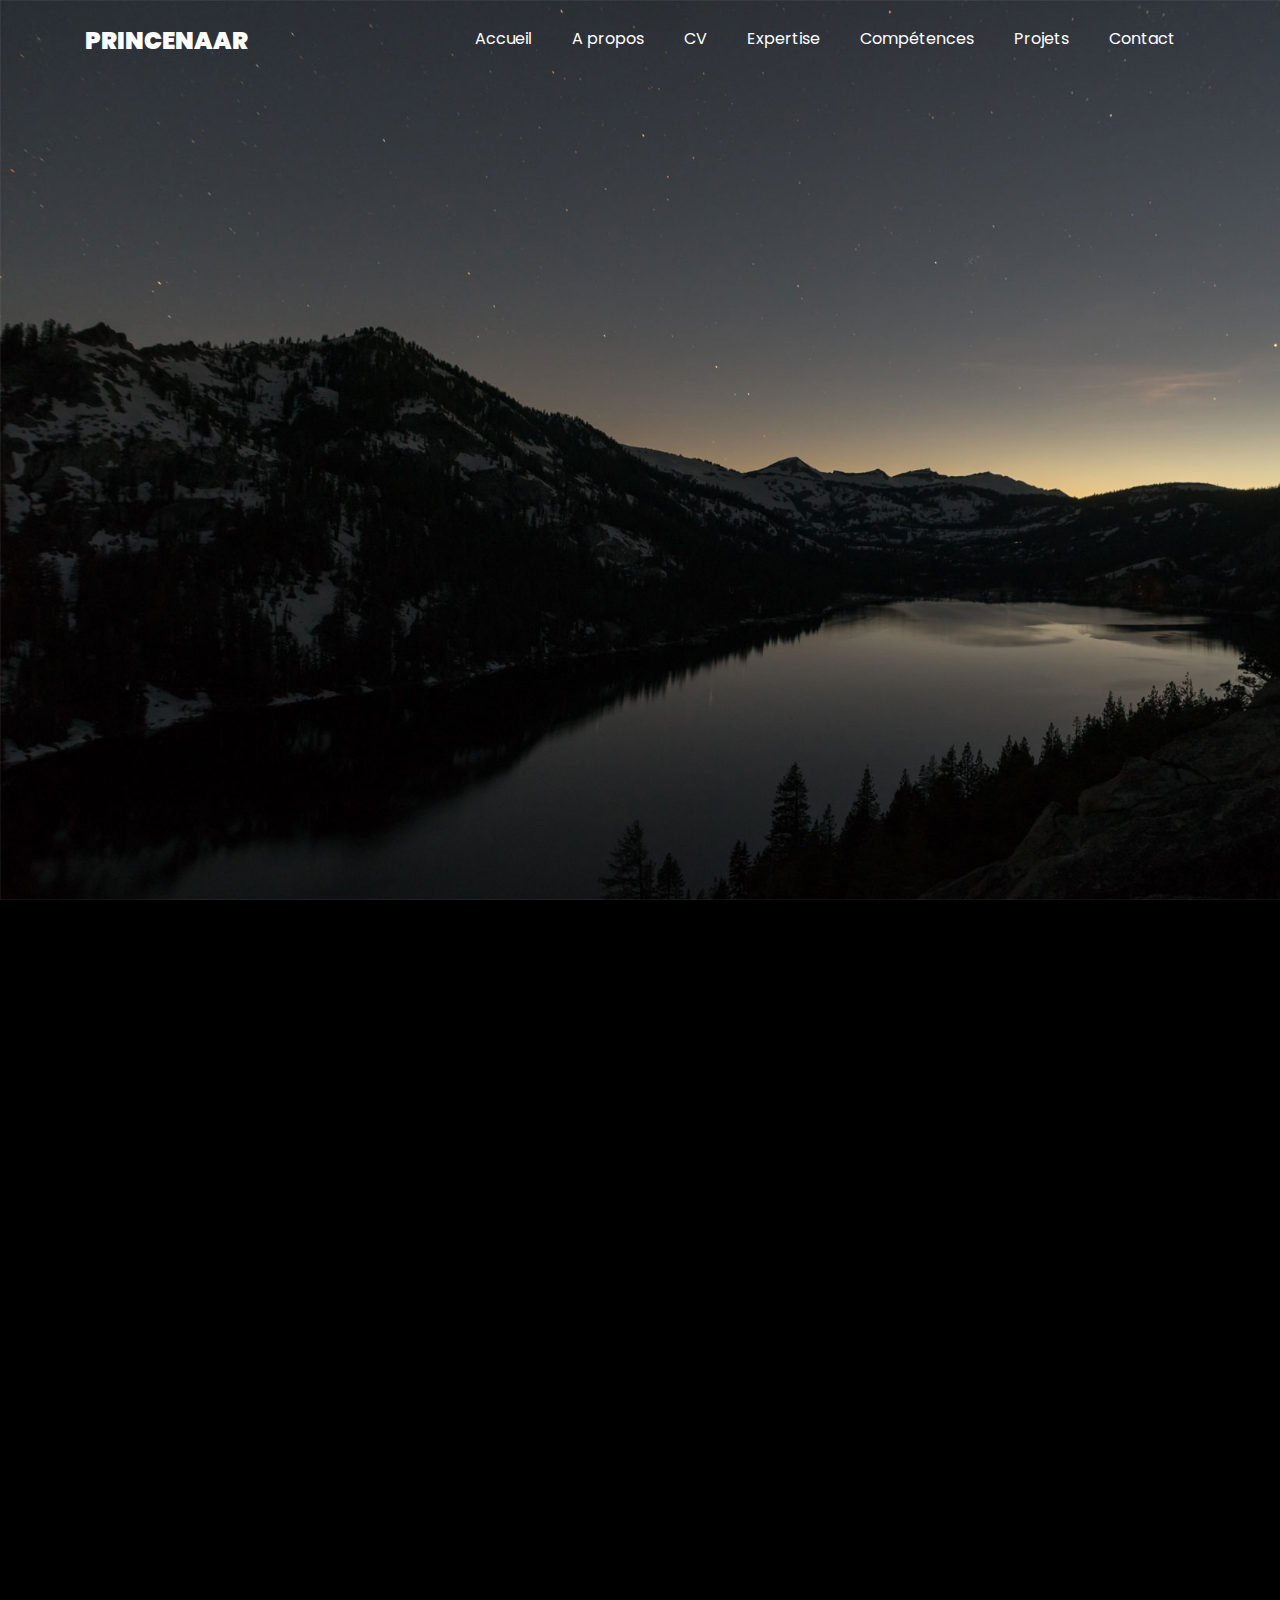
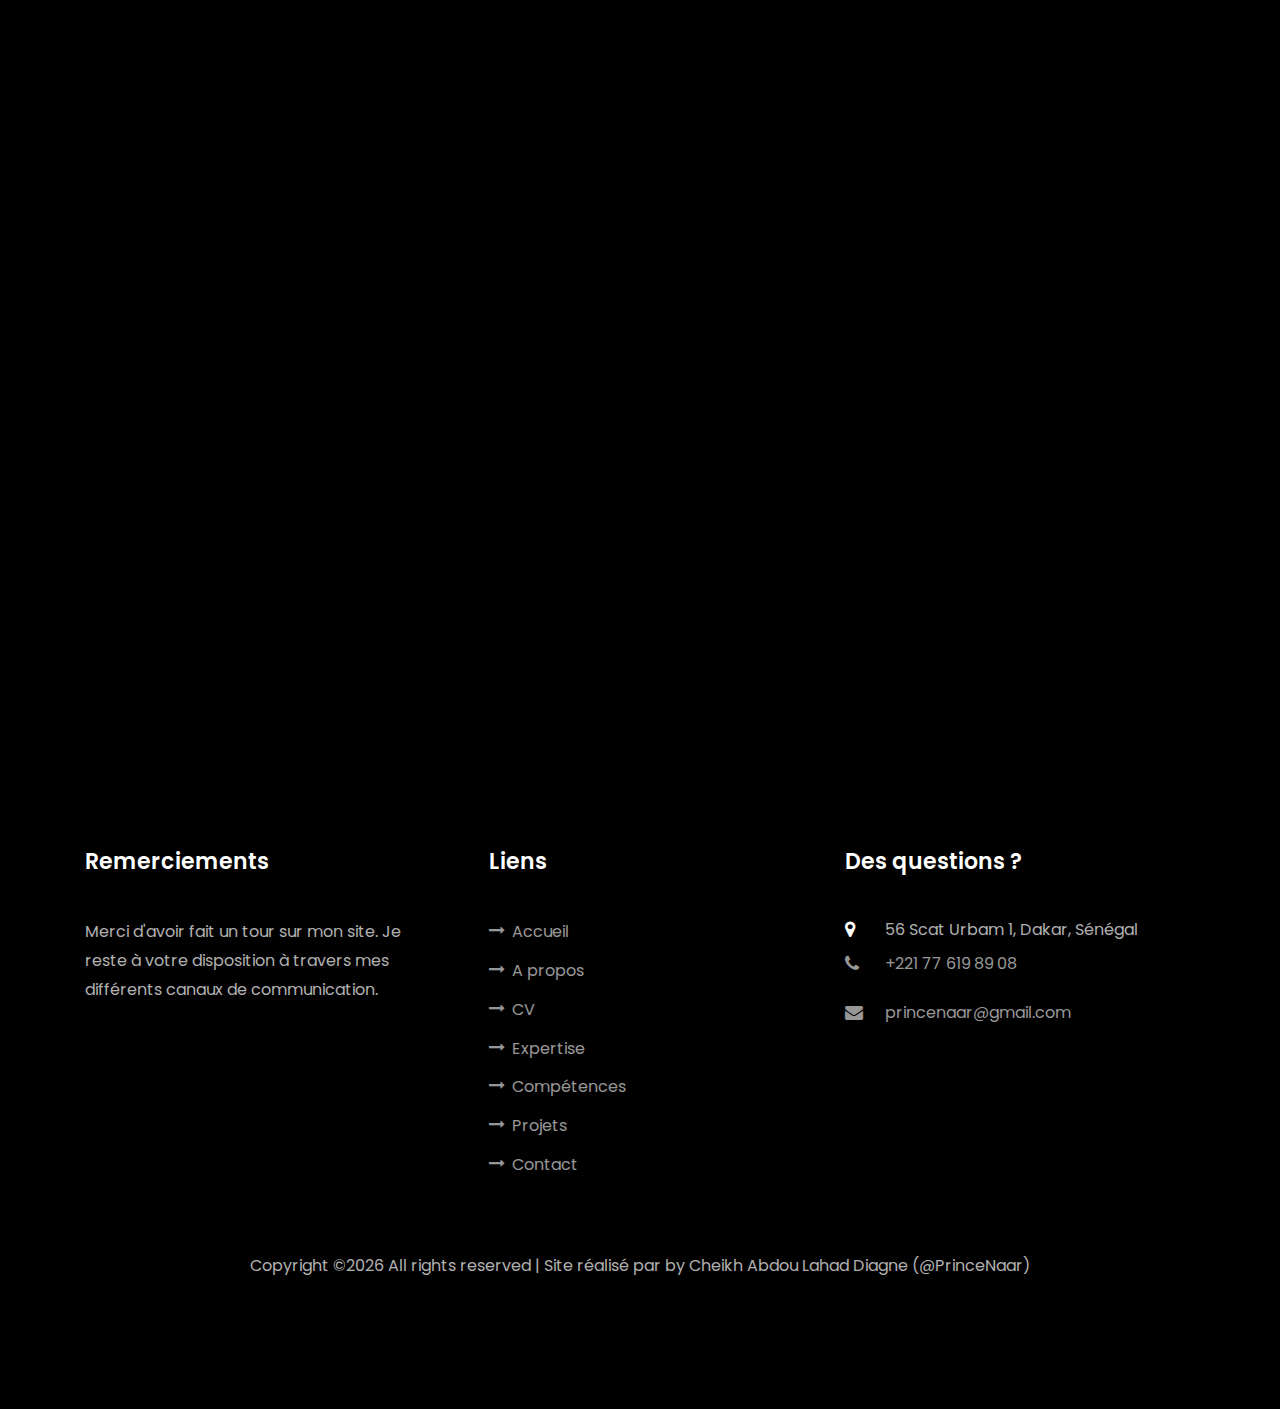
==== cour_dappel.html @ 5a4dadef "Commit #2" ====
<!DOCTYPE html>
<html lang="en">
  <head>
    <title>Cheikh Abdou Lahad Diagne</title>
    <meta charset="utf-8">
    <meta name="viewport" content="width=device-width, initial-scale=1, shrink-to-fit=no">

    <link href="https://fonts.googleapis.com/css?family=Poppins:100,200,300,400,500,600,700,800,900" rel="stylesheet">

    <link rel="stylesheet" href="css/open-iconic-bootstrap.min.css">
    <link rel="stylesheet" href="css/animate.css">

    <link rel="stylesheet" href="css/owl.carousel.min.css">
    <link rel="stylesheet" href="css/owl.theme.default.min.css">
    <link rel="stylesheet" href="css/magnific-popup.css">

    <link rel="stylesheet" href="css/aos.css">

    <link rel="stylesheet" href="css/ionicons.min.css">

    <link rel="stylesheet" href="css/flaticon.css">
    <link rel="stylesheet" href="css/icomoon.css">
    <link rel="stylesheet" href="css/style.css">
  </head>
  <body data-spy="scroll" data-target=".site-navbar-target" data-offset="300">


    <nav class="navbar navbar-expand-lg navbar-dark ftco_navbar ftco-navbar-light site-navbar-target" id="ftco-navbar">
	    <div class="container">
	      <a class="navbar-brand" href="index.html">PrinceNaar</a>
	      <button class="navbar-toggler js-fh5co-nav-toggle fh5co-nav-toggle" type="button" data-toggle="collapse" data-target="#ftco-nav" aria-controls="ftco-nav" aria-expanded="false" aria-label="Toggle navigation">
	        <span class="oi oi-menu"></span> Menu
	      </button>

        <div class="collapse navbar-collapse" id="ftco-nav">
	        <ul class="navbar-nav nav ml-auto">
	          <li class="nav-item"><a href="#home-section" class="nav-link"><span>Accueil</span></a></li>
	          <li class="nav-item"><a href="#about-section" class="nav-link"><span>A propos</span></a></li>
	          <li class="nav-item"><a href="#resume-section" class="nav-link"><span>CV</span></a></li>
	          <li class="nav-item"><a href="#services-section" class="nav-link"><span>Expertise</span></a></li>
	          <li class="nav-item"><a href="#skills-section" class="nav-link"><span>Compétences</span></a></li>
	          <li class="nav-item"><a href="#projects-section" class="nav-link"><span>Projets</span></a></li>
	          <li class="nav-item"><a href="#contact-section" class="nav-link"><span>Contact</span></a></li>
	        </ul>
	      </div>
	    </div>
	  </nav>
	  <section class="hero-wrap js-fullheight" style="background-image: url('images/bg_1.jpg');" data-stellar-background-ratio="0.5">
      <div class="overlay"></div>
      <div class="container">
        <div class="row no-gutters slider-text js-fullheight align-items-end justify-content-center">
          <div class="col-md-12 ftco-animate pb-5 mb-3 text-center">
            <h1 class="mb-3 bread">Gestion des résultats provisoires des élections législatives</h1>
          </div>
        </div>
      </div>
    </section>

    <section class="ftco-section">
      <div class="container">
        <div class="row">
          <div class="col-md-8 offset-md-2 ftco-animate">
            <p>Lors des élections législatives de 2017, la cour d'appel de Dakar souhaite un logiciel capable de produire les résultats provisoires des élections en 24h. Mon entreprise à l'époque, Idyal SA, gagne le marché.</p>
            <p>
              Le logiciel devait enregistrer l'ensemble des listes de chaque département et générer une maquette Excel qui sera envoyé aux CEDA (Commission Electorale Départementale Autonome).
              Ces dernières vont recevoir les procés verbaux des centres de vote et les charger dans l'application. L'application se charge du reste en désignant les députés aux scrutins majoritaire et proportionnel de manière entièrement automatisée.
            </p>
            <p>
              <img src="images/Cour-d-appel-Accueil.png" alt="page d'accueil de l'application" class="img-fluid">
            </p>
            <p>C'est la plus grosse application sur laquelle j'ai eu à travaillé en terme de fonctionnalités. Elle a été réalisé en J2EE avec le framework Spring. Bootstrap est utilisé pour le design.</p>
            <p>
            <img src="images/project-1.jpg" alt="" class="img-fluid">
            </p>
          </div> <!-- .col-md-8 -->

        </div>
      </div>
    </section> <!-- .section -->


    <footer class="ftco-footer ftco-section">
      <div class="container">
        <div class="row mb-5">
          <div class="col-md">
            <div class="ftco-footer-widget mb-4">
              <h2 class="ftco-heading-2">Remerciements</h2>
              <p>Merci d'avoir fait un tour sur mon site. Je reste à votre disposition à travers mes différents canaux de communication.</p>
              <ul class="ftco-footer-social list-unstyled float-md-left float-lft mt-5">
                <li class="ftco-animate"><a href="https://twitter.com/PrinceNaar"><span class="icon-twitter"></span></a></li>
                <li class="ftco-animate"><a href="https://www.facebook.com/princenaar.diagne"><span class="icon-facebook"></span></a></li>
                <li class="ftco-animate"><a href="https://www.instagram.com/princenaar/"><span class="icon-instagram"></span></a></li>
              </ul>
            </div>
          </div>
          <div class="col-md">
            <div class="ftco-footer-widget mb-4 ml-md-4">
              <h2 class="ftco-heading-2">Liens</h2>
              <ul class="list-unstyled">
                <li><a href="#home-section"><span class="icon-long-arrow-right mr-2"></span>Accueil</a></li>
                <li><a href="#about-section"><span class="icon-long-arrow-right mr-2"></span>A propos</a></li>
                <li><a href="#resume-section"><span class="icon-long-arrow-right mr-2"></span>CV</a></li>
                <li><a href="#services-section"><span class="icon-long-arrow-right mr-2"></span>Expertise</a></li>
                <li><a href="#skills-section"><span class="icon-long-arrow-right mr-2"></span>Compétences</a></li>
                <li><a href="#projects-section"><span class="icon-long-arrow-right mr-2"></span>Projets</a></li>
                <li><a href="#contact-section"><span class="icon-long-arrow-right mr-2"></span>Contact</a></li>
              </ul>
            </div>
          </div>

          <div class="col-md">
            <div class="ftco-footer-widget mb-4">
            	<h2 class="ftco-heading-2">Des questions ?</h2>
            	<div class="block-23 mb-3">
	              <ul>
	                <li><span class="icon icon-map-marker"></span><span class="text">56 Scat Urbam 1, Dakar, Sénégal</span></li>
	                <li><a href="#"><span class="icon icon-phone"></span><span class="text">+221 77 619 89 08</span></a></li>
	                <li><a href="#"><span class="icon icon-envelope"></span><span class="text">princenaar@gmail.com</span></a></li>
	              </ul>
	            </div>
            </div>
          </div>
        </div>
        <div class="row">
          <div class="col-md-12 text-center">

            <p><!-- Link back to Colorlib can't be removed. Template is licensed under CC BY 3.0. -->
  Copyright &copy;<script>document.write(new Date().getFullYear());</script> All rights reserved | Site réalisé par by <a href="https://princenaar.github.io" target="_blank">Cheikh Abdou Lahad Diagne (@PrinceNaar)</a>
  <!-- Link back to Colorlib can't be removed. Template is licensed under CC BY 3.0. --></p>
          </div>
        </div>
      </div>
    </footer>



  <!-- loader -->
  <div id="ftco-loader" class="show fullscreen"><svg class="circular" width="48px" height="48px"><circle class="path-bg" cx="24" cy="24" r="22" fill="none" stroke-width="4" stroke="#eeeeee"/><circle class="path" cx="24" cy="24" r="22" fill="none" stroke-width="4" stroke-miterlimit="10" stroke="#F96D00"/></svg></div>


  <script src="js/jquery.min.js"></script>
  <script src="js/jquery-migrate-3.0.1.min.js"></script>
  <script src="js/popper.min.js"></script>
  <script src="js/bootstrap.min.js"></script>
  <script src="js/jquery.easing.1.3.js"></script>
  <script src="js/jquery.waypoints.min.js"></script>
  <script src="js/jquery.stellar.min.js"></script>
  <script src="js/owl.carousel.min.js"></script>
  <script src="js/jquery.magnific-popup.min.js"></script>
  <script src="js/aos.js"></script>
  <script src="js/jquery.animateNumber.min.js"></script>
  <script src="js/scrollax.min.js"></script>

  <script src="js/main.js"></script>

  </body>
</html>
---- css/flaticon.css ----
/*
  	Flaticon icon font: Flaticon
  	Creation date: 04/01/2019 13:45
  	*/


@font-face {
  font-family: "Flaticon";
  src: url("../fonts/flaticon/font/Flaticon.eot");
  src: url("../fonts/flaticon/font/Flaticon.eot?#iefix") format("embedded-opentype"),
       url("../fonts/flaticon/font/Flaticon.woff") format("woff"),
       url("../fonts/flaticon/font/Flaticon.ttf") format("truetype"),
       url("../fonts/flaticon/font/Flaticon.svg#Flaticon") format("svg");
  font-weight: normal;
  font-style: normal;
}

@media screen and (-webkit-min-device-pixel-ratio:0) {
  @font-face {
    font-family: "Flaticon";
    src: url("../fonts/flaticon/font/Flaticon.svg#Flaticon") format("svg");
  }
}

[class^="flaticon-"]:before, [class*=" flaticon-"]:before,
[class^="flaticon-"]:after, [class*=" flaticon-"]:after {   
  font-family: Flaticon;
  font-style: normal;
  font-weight: normal;
  font-variant: normal;
  text-transform: none;
  line-height: 1;

  /* Better Font Rendering =========== */
  -webkit-font-smoothing: antialiased;
  -moz-osx-font-smoothing: grayscale;
}

.flaticon-ideas:before { content: "\f100"; }
.flaticon-flasks:before { content: "\f101"; }
.flaticon-analysis:before { content: "\f102"; }
.flaticon-ux-design:before { content: "\f103"; }
.flaticon-web-design:before { content: "\f104"; }
.flaticon-idea:before { content: "\f105"; }
.flaticon-innovation:before { content: "\f106"; }
---- css/icomoon.css ----
@font-face {
  font-family: 'icomoon';
  src:  url('../fonts/icomoon/icomoon.eot?6tt51o');
  src:  url('../fonts/icomoon/icomoon.eot?6tt51o#iefix') format('embedded-opentype'),
    url('../fonts/icomoon/icomoon.ttf?6tt51o') format('truetype'),
    url('../fonts/icomoon/icomoon.woff?6tt51o') format('woff'),
    url('../fonts/icomoon/icomoon.svg?6tt51o#icomoon') format('svg');
  font-weight: normal;
  font-style: normal;
}

[class^="icon-"], [class*=" icon-"] {
  /* use !important to prevent issues with browser extensions that change fonts */
  font-family: 'icomoon' !important;
  speak: none;
  font-style: normal;
  font-weight: normal;
  font-variant: normal;
  text-transform: none;
  line-height: 1;

  /* Better Font Rendering =========== */
  -webkit-font-smoothing: antialiased;
  -moz-osx-font-smoothing: grayscale;
}

.icon-asterisk:before {
  content: "\f069";
}
.icon-plus:before {
  content: "\f067";
}
.icon-question:before {
  content: "\f128";
}
.icon-minus:before {
  content: "\f068";
}
.icon-glass:before {
  content: "\f000";
}
.icon-music:before {
  content: "\f001";
}
.icon-search:before {
  content: "\f002";
}
.icon-envelope-o:before {
  content: "\f003";
}
.icon-heart:before {
  content: "\f004";
}
.icon-star:before {
  content: "\f005";
}
.icon-star-o:before {
  content: "\f006";
}
.icon-user:before {
  content: "\f007";
}
.icon-film:before {
  content: "\f008";
}
.icon-th-large:before {
  content: "\f009";
}
.icon-th:before {
  content: "\f00a";
}
.icon-th-list:before {
  content: "\f00b";
}
.icon-check:before {
  content: "\f00c";
}
.icon-close:before {
  content: "\f00d";
}
.icon-remove:before {
  content: "\f00d";
}
.icon-times:before {
  content: "\f00d";
}
.icon-search-plus:before {
  content: "\f00e";
}
.icon-search-minus:before {
  content: "\f010";
}
.icon-power-off:before {
  content: "\f011";
}
.icon-signal:before {
  content: "\f012";
}
.icon-cog:before {
  content: "\f013";
}
.icon-gear:before {
  content: "\f013";
}
.icon-trash-o:before {
  content: "\f014";
}
.icon-home:before {
  content: "\f015";
}
.icon-file-o:before {
  content: "\f016";
}
.icon-clock-o:before {
  content: "\f017";
}
.icon-road:before {
  content: "\f018";
}
.icon-download:before {
  content: "\f019";
}
.icon-arrow-circle-o-down:before {
  content: "\f01a";
}
.icon-arrow-circle-o-up:before {
  content: "\f01b";
}
.icon-inbox:before {
  content: "\f01c";
}
.icon-play-circle-o:before {
  content: "\f01d";
}
.icon-repeat:before {
  content: "\f01e";
}
.icon-rotate-right:before {
  content: "\f01e";
}
.icon-refresh:before {
  content: "\f021";
}
.icon-list-alt:before {
  content: "\f022";
}
.icon-lock:before {
  content: "\f023";
}
.icon-flag:before {
  content: "\f024";
}
.icon-headphones:before {
  content: "\f025";
}
.icon-volume-off:before {
  content: "\f026";
}
.icon-volume-down:before {
  content: "\f027";
}
.icon-volume-up:before {
  content: "\f028";
}
.icon-qrcode:before {
  content: "\f029";
}
.icon-barcode:before {
  content: "\f02a";
}
.icon-tag:before {
  content: "\f02b";
}
.icon-tags:before {
  content: "\f02c";
}
.icon-book:before {
  content: "\f02d";
}
.icon-bookmark:before {
  content: "\f02e";
}
.icon-print:before {
  content: "\f02f";
}
.icon-camera:before {
  content: "\f030";
}
.icon-font:before {
  content: "\f031";
}
.icon-bold:before {
  content: "\f032";
}
.icon-italic:before {
  content: "\f033";
}
.icon-text-height:before {
  content: "\f034";
}
.icon-text-width:before {
  content: "\f035";
}
.icon-align-left:before {
  content: "\f036";
}
.icon-align-center:before {
  content: "\f037";
}
.icon-align-right:before {
  content: "\f038";
}
.icon-align-justify:before {
  content: "\f039";
}
.icon-list:before {
  content: "\f03a";
}
.icon-dedent:before {
  content: "\f03b";
}
.icon-outdent:before {
  content: "\f03b";
}
.icon-indent:before {
  content: "\f03c";
}
.icon-video-camera:before {
  content: "\f03d";
}
.icon-image:before {
  content: "\f03e";
}
.icon-photo:before {
  content: "\f03e";
}
.icon-picture-o:before {
  content: "\f03e";
}
.icon-pencil:before {
  content: "\f040";
}
.icon-map-marker:before {
  content: "\f041";
}
.icon-adjust:before {
  content: "\f042";
}
.icon-tint:before {
  content: "\f043";
}
.icon-edit:before {
  content: "\f044";
}
.icon-pencil-square-o:before {
  content: "\f044";
}
.icon-share-square-o:before {
  content: "\f045";
}
.icon-check-square-o:before {
  content: "\f046";
}
.icon-arrows:before {
  content: "\f047";
}
.icon-step-backward:before {
  content: "\f048";
}
.icon-fast-backward:before {
  content: "\f049";
}
.icon-backward:before {
  content: "\f04a";
}
.icon-play:before {
  content: "\f04b";
}
.icon-pause:before {
  content: "\f04c";
}
.icon-stop:before {
  content: "\f04d";
}
.icon-forward:before {
  content: "\f04e";
}
.icon-fast-forward:before {
  content: "\f050";
}
.icon-step-forward:before {
  content: "\f051";
}
.icon-eject:before {
  content: "\f052";
}
.icon-chevron-left:before {
  content: "\f053";
}
.icon-chevron-right:before {
  content: "\f054";
}
.icon-plus-circle:before {
  content: "\f055";
}
.icon-minus-circle:before {
  content: "\f056";
}
.icon-times-circle:before {
  content: "\f057";
}
.icon-check-circle:before {
  content: "\f058";
}
.icon-question-circle:before {
  content: "\f059";
}
.icon-info-circle:before {
  content: "\f05a";
}
.icon-crosshairs:before {
  content: "\f05b";
}
.icon-times-circle-o:before {
  content: "\f05c";
}
.icon-check-circle-o:before {
  content: "\f05d";
}
.icon-ban:before {
  content: "\f05e";
}
.icon-arrow-left:before {
  content: "\f060";
}
.icon-arrow-right:before {
  content: "\f061";
}
.icon-arrow-up:before {
  content: "\f062";
}
.icon-arrow-down:before {
  content: "\f063";
}
.icon-mail-forward:before {
  content: "\f064";
}
.icon-share:before {
  content: "\f064";
}
.icon-expand:before {
  content: "\f065";
}
.icon-compress:before {
  content: "\f066";
}
.icon-exclamation-circle:before {
  content: "\f06a";
}
.icon-gift:before {
  content: "\f06b";
}
.icon-leaf:before {
  content: "\f06c";
}
.icon-fire:before {
  content: "\f06d";
}
.icon-eye:before {
  content: "\f06e";
}
.icon-eye-slash:before {
  content: "\f070";
}
.icon-exclamation-triangle:before {
  content: "\f071";
}
.icon-warning:before {
  content: "\f071";
}
.icon-plane:before {
  content: "\f072";
}
.icon-calendar:before {
  content: "\f073";
}
.icon-random:before {
  content: "\f074";
}
.icon-comment:before {
  content: "\f075";
}
.icon-magnet:before {
  content: "\f076";
}
.icon-chevron-up:before {
  content: "\f077";
}
.icon-chevron-down:before {
  content: "\f078";
}
.icon-retweet:before {
  content: "\f079";
}
.icon-shopping-cart:before {
  content: "\f07a";
}
.icon-folder:before {
  content: "\f07b";
}
.icon-folder-open:before {
  content: "\f07c";
}
.icon-arrows-v:before {
  content: "\f07d";
}
.icon-arrows-h:before {
  content: "\f07e";
}
.icon-bar-chart:before {
  content: "\f080";
}
.icon-bar-chart-o:before {
  content: "\f080";
}
.icon-twitter-square:before {
  content: "\f081";
}
.icon-facebook-square:before {
  content: "\f082";
}
.icon-camera-retro:before {
  content: "\f083";
}
.icon-key:before {
  content: "\f084";
}
.icon-cogs:before {
  content: "\f085";
}
.icon-gears:before {
  content: "\f085";
}
.icon-comments:before {
  content: "\f086";
}
.icon-thumbs-o-up:before {
  content: "\f087";
}
.icon-thumbs-o-down:before {
  content: "\f088";
}
.icon-star-half:before {
  content: "\f089";
}
.icon-heart-o:before {
  content: "\f08a";
}
.icon-sign-out:before {
  content: "\f08b";
}
.icon-linkedin-square:before {
  content: "\f08c";
}
.icon-thumb-tack:before {
  content: "\f08d";
}
.icon-external-link:before {
  content: "\f08e";
}
.icon-sign-in:before {
  content: "\f090";
}
.icon-trophy:before {
  content: "\f091";
}
.icon-github-square:before {
  content: "\f092";
}
.icon-upload:before {
  content: "\f093";
}
.icon-lemon-o:before {
  content: "\f094";
}
.icon-phone:before {
  content: "\f095";
}
.icon-square-o:before {
  content: "\f096";
}
.icon-bookmark-o:before {
  content: "\f097";
}
.icon-phone-square:before {
  content: "\f098";
}
.icon-twitter:before {
  content: "\f099";
}
.icon-facebook:before {
  content: "\f09a";
}
.icon-facebook-f:before {
  content: "\f09a";
}
.icon-github:before {
  content: "\f09b";
}
.icon-unlock:before {
  content: "\f09c";
}
.icon-credit-card:before {
  content: "\f09d";
}
.icon-feed:before {
  content: "\f09e";
}
.icon-rss:before {
  content: "\f09e";
}
.icon-hdd-o:before {
  content: "\f0a0";
}
.icon-bullhorn:before {
  content: "\f0a1";
}
.icon-bell-o:before {
  content: "\f0a2";
}
.icon-certificate:before {
  content: "\f0a3";
}
.icon-hand-o-right:before {
  content: "\f0a4";
}
.icon-hand-o-left:before {
  content: "\f0a5";
}
.icon-hand-o-up:before {
  content: "\f0a6";
}
.icon-hand-o-down:before {
  content: "\f0a7";
}
.icon-arrow-circle-left:before {
  content: "\f0a8";
}
.icon-arrow-circle-right:before {
  content: "\f0a9";
}
.icon-arrow-circle-up:before {
  content: "\f0aa";
}
.icon-arrow-circle-down:before {
  content: "\f0ab";
}
.icon-globe:before {
  content: "\f0ac";
}
.icon-wrench:before {
  content: "\f0ad";
}
.icon-tasks:before {
  content: "\f0ae";
}
.icon-filter:before {
  content: "\f0b0";
}
.icon-briefcase:before {
  content: "\f0b1";
}
.icon-arrows-alt:before {
  content: "\f0b2";
}
.icon-group:before {
  content: "\f0c0";
}
.icon-users:before {
  content: "\f0c0";
}
.icon-chain:before {
  content: "\f0c1";
}
.icon-link:before {
  content: "\f0c1";
}
.icon-cloud:before {
  content: "\f0c2";
}
.icon-flask:before {
  content: "\f0c3";
}
.icon-cut:before {
  content: "\f0c4";
}
.icon-scissors:before {
  content: "\f0c4";
}
.icon-copy:before {
  content: "\f0c5";
}
.icon-files-o:before {
  content: "\f0c5";
}
.icon-paperclip:before {
  content: "\f0c6";
}
.icon-floppy-o:before {
  content: "\f0c7";
}
.icon-save:before {
  content: "\f0c7";
}
.icon-square:before {
  content: "\f0c8";
}
.icon-bars:before {
  content: "\f0c9";
}
.icon-navicon:before {
  content: "\f0c9";
}
.icon-reorder:before {
  content: "\f0c9";
}
.icon-list-ul:before {
  content: "\f0ca";
}
.icon-list-ol:before {
  content: "\f0cb";
}
.icon-strikethrough:before {
  content: "\f0cc";
}
.icon-underline:before {
  content: "\f0cd";
}
.icon-table:before {
  content: "\f0ce";
}
.icon-magic:before {
  content: "\f0d0";
}
.icon-truck:before {
  content: "\f0d1";
}
.icon-pinterest:before {
  content: "\f0d2";
}
.icon-pinterest-square:before {
  content: "\f0d3";
}
.icon-google-plus-square:before {
  content: "\f0d4";
}
.icon-google-plus:before {
  content: "\f0d5";
}
.icon-money:before {
  content: "\f0d6";
}
.icon-caret-down:before {
  content: "\f0d7";
}
.icon-caret-up:before {
  content: "\f0d8";
}
.icon-caret-left:before {
  content: "\f0d9";
}
.icon-caret-right:before {
  content: "\f0da";
}
.icon-columns:before {
  content: "\f0db";
}
.icon-sort:before {
  content: "\f0dc";
}
.icon-unsorted:before {
  content: "\f0dc";
}
.icon-sort-desc:before {
  content: "\f0dd";
}
.icon-sort-down:before {
  content: "\f0dd";
}
.icon-sort-asc:before {
  content: "\f0de";
}
.icon-sort-up:before {
  content: "\f0de";
}
.icon-envelope:before {
  content: "\f0e0";
}
.icon-linkedin:before {
  content: "\f0e1";
}
.icon-rotate-left:before {
  content: "\f0e2";
}
.icon-undo:before {
  content: "\f0e2";
}
.icon-gavel:before {
  content: "\f0e3";
}
.icon-legal:before {
  content: "\f0e3";
}
.icon-dashboard:before {
  content: "\f0e4";
}
.icon-tachometer:before {
  content: "\f0e4";
}
.icon-comment-o:before {
  content: "\f0e5";
}
.icon-comments-o:before {
  content: "\f0e6";
}
.icon-bolt:before {
  content: "\f0e7";
}
.icon-flash:before {
  content: "\f0e7";
}
.icon-sitemap:before {
  content: "\f0e8";
}
.icon-umbrella:before {
  content: "\f0e9";
}
.icon-clipboard:before {
  content: "\f0ea";
}
.icon-paste:before {
  content: "\f0ea";
}
.icon-lightbulb-o:before {
  content: "\f0eb";
}
.icon-exchange:before {
  content: "\f0ec";
}
.icon-cloud-download:before {
  content: "\f0ed";
}
.icon-cloud-upload:before {
  content: "\f0ee";
}
.icon-user-md:before {
  content: "\f0f0";
}
.icon-stethoscope:before {
  content: "\f0f1";
}
.icon-suitcase:before {
  content: "\f0f2";
}
.icon-bell:before {
  content: "\f0f3";
}
.icon-coffee:before {
  content: "\f0f4";
}
.icon-cutlery:before {
  content: "\f0f5";
}
.icon-file-text-o:before {
  content: "\f0f6";
}
.icon-building-o:before {
  content: "\f0f7";
}
.icon-hospital-o:before {
  content: "\f0f8";
}
.icon-ambulance:before {
  content: "\f0f9";
}
.icon-medkit:before {
  content: "\f0fa";
}
.icon-fighter-jet:before {
  content: "\f0fb";
}
.icon-beer:before {
  content: "\f0fc";
}
.icon-h-square:before {
  content: "\f0fd";
}
.icon-plus-square:before {
  content: "\f0fe";
}
.icon-angle-double-left:before {
  content: "\f100";
}
.icon-angle-double-right:before {
  content: "\f101";
}
.icon-angle-double-up:before {
  content: "\f102";
}
.icon-angle-double-down:before {
  content: "\f103";
}
.icon-angle-left:before {
  content: "\f104";
}
.icon-angle-right:before {
  content: "\f105";
}
.icon-angle-up:before {
  content: "\f106";
}
.icon-angle-down:before {
  content: "\f107";
}
.icon-desktop:before {
  content: "\f108";
}
.icon-laptop:before {
  content: "\f109";
}
.icon-tablet:before {
  content: "\f10a";
}
.icon-mobile:before {
  content: "\f10b";
}
.icon-mobile-phone:before {
  content: "\f10b";
}
.icon-circle-o:before {
  content: "\f10c";
}
.icon-quote-left:before {
  content: "\f10d";
}
.icon-quote-right:before {
  content: "\f10e";
}
.icon-spinner:before {
  content: "\f110";
}
.icon-circle:before {
  content: "\f111";
}
.icon-mail-reply:before {
  content: "\f112";
}
.icon-reply:before {
  content: "\f112";
}
.icon-github-alt:before {
  content: "\f113";
}
.icon-folder-o:before {
  content: "\f114";
}
.icon-folder-open-o:before {
  content: "\f115";
}
.icon-smile-o:before {
  content: "\f118";
}
.icon-frown-o:before {
  content: "\f119";
}
.icon-meh-o:before {
  content: "\f11a";
}
.icon-gamepad:before {
  content: "\f11b";
}
.icon-keyboard-o:before {
  content: "\f11c";
}
.icon-flag-o:before {
  content: "\f11d";
}
.icon-flag-checkered:before {
  content: "\f11e";
}
.icon-terminal:before {
  content: "\f120";
}
.icon-code:before {
  content: "\f121";
}
.icon-mail-reply-all:before {
  content: "\f122";
}
.icon-reply-all:before {
  content: "\f122";
}
.icon-star-half-empty:before {
  content: "\f123";
}
.icon-star-half-full:before {
  content: "\f123";
}
.icon-star-half-o:before {
  content: "\f123";
}
.icon-location-arrow:before {
  content: "\f124";
}
.icon-crop:before {
  content: "\f125";
}
.icon-code-fork:before {
  content: "\f126";
}
.icon-chain-broken:before {
  content: "\f127";
}
.icon-unlink:before {
  content: "\f127";
}
.icon-info:before {
  content: "\f129";
}
.icon-exclamation:before {
  content: "\f12a";
}
.icon-superscript:before {
  content: "\f12b";
}
.icon-subscript:before {
  content: "\f12c";
}
.icon-eraser:before {
  content: "\f12d";
}
.icon-puzzle-piece:before {
  content: "\f12e";
}
.icon-microphone:before {
  content: "\f130";
}
.icon-microphone-slash:before {
  content: "\f131";
}
.icon-shield:before {
  content: "\f132";
}
.icon-calendar-o:before {
  content: "\f133";
}
.icon-fire-extinguisher:before {
  content: "\f134";
}
.icon-rocket:before {
  content: "\f135";
}
.icon-maxcdn:before {
  content: "\f136";
}
.icon-chevron-circle-left:before {
  content: "\f137";
}
.icon-chevron-circle-right:before {
  content: "\f138";
}
.icon-chevron-circle-up:before {
  content: "\f139";
}
.icon-chevron-circle-down:before {
  content: "\f13a";
}
.icon-html5:before {
  content: "\f13b";
}
.icon-css3:before {
  content: "\f13c";
}
.icon-anchor:before {
  content: "\f13d";
}
.icon-unlock-alt:before {
  content: "\f13e";
}
.icon-bullseye:before {
  content: "\f140";
}
.icon-ellipsis-h:before {
  content: "\f141";
}
.icon-ellipsis-v:before {
  content: "\f142";
}
.icon-rss-square:before {
  content: "\f143";
}
.icon-play-circle:before {
  content: "\f144";
}
.icon-ticket:before {
  content: "\f145";
}
.icon-minus-square:before {
  content: "\f146";
}
.icon-minus-square-o:before {
  content: "\f147";
}
.icon-level-up:before {
  content: "\f148";
}
.icon-level-down:before {
  content: "\f149";
}
.icon-check-square:before {
  content: "\f14a";
}
.icon-pencil-square:before {
  content: "\f14b";
}
.icon-external-link-square:before {
  content: "\f14c";
}
.icon-share-square:before {
  content: "\f14d";
}
.icon-compass:before {
  content: "\f14e";
}
.icon-caret-square-o-down:before {
  content: "\f150";
}
.icon-toggle-down:before {
  content: "\f150";
}
.icon-caret-square-o-up:before {
  content: "\f151";
}
.icon-toggle-up:before {
  content: "\f151";
}
.icon-caret-square-o-right:before {
  content: "\f152";
}
.icon-toggle-right:before {
  content: "\f152";
}
.icon-eur:before {
  content: "\f153";
}
.icon-euro:before {
  content: "\f153";
}
.icon-gbp:before {
  content: "\f154";
}
.icon-dollar:before {
  content: "\f155";
}
.icon-usd:before {
  content: "\f155";
}
.icon-inr:before {
  content: "\f156";
}
.icon-rupee:before {
  content: "\f156";
}
.icon-cny:before {
  content: "\f157";
}
.icon-jpy:before {
  content: "\f157";
}
.icon-rmb:before {
  content: "\f157";
}
.icon-yen:before {
  content: "\f157";
}
.icon-rouble:before {
  content: "\f158";
}
.icon-rub:before {
  content: "\f158";
}
.icon-ruble:before {
  content: "\f158";
}
.icon-krw:before {
  content: "\f159";
}
.icon-won:before {
  content: "\f159";
}
.icon-bitcoin:before {
  content: "\f15a";
}
.icon-btc:before {
  content: "\f15a";
}
.icon-file:before {
  content: "\f15b";
}
.icon-file-text:before {
  content: "\f15c";
}
.icon-sort-alpha-asc:before {
  content: "\f15d";
}
.icon-sort-alpha-desc:before {
  content: "\f15e";
}
.icon-sort-amount-asc:before {
  content: "\f160";
}
.icon-sort-amount-desc:before {
  content: "\f161";
}
.icon-sort-numeric-asc:before {
  content: "\f162";
}
.icon-sort-numeric-desc:before {
  content: "\f163";
}
.icon-thumbs-up:before {
  content: "\f164";
}
.icon-thumbs-down:before {
  content: "\f165";
}
.icon-youtube-square:before {
  content: "\f166";
}
.icon-youtube:before {
  content: "\f167";
}
.icon-xing:before {
  content: "\f168";
}
.icon-xing-square:before {
  content: "\f169";
}
.icon-youtube-play:before {
  content: "\f16a";
}
.icon-dropbox:before {
  content: "\f16b";
}
.icon-stack-overflow:before {
  content: "\f16c";
}
.icon-instagram:before {
  content: "\f16d";
}
.icon-flickr:before {
  content: "\f16e";
}
.icon-adn:before {
  content: "\f170";
}
.icon-bitbucket:before {
  content: "\f171";
}
.icon-bitbucket-square:before {
  content: "\f172";
}
.icon-tumblr:before {
  content: "\f173";
}
.icon-tumblr-square:before {
  content: "\f174";
}
.icon-long-arrow-down:before {
  content: "\f175";
}
.icon-long-arrow-up:before {
  content: "\f176";
}
.icon-long-arrow-left:before {
  content: "\f177";
}
.icon-long-arrow-right:before {
  content: "\f178";
}
.icon-apple:before {
  content: "\f179";
}
.icon-windows:before {
  content: "\f17a";
}
.icon-android:before {
  content: "\f17b";
}
.icon-linux:before {
  content: "\f17c";
}
.icon-dribbble:before {
  content: "\f17d";
}
.icon-skype:before {
  content: "\f17e";
}
.icon-foursquare:before {
  content: "\f180";
}
.icon-trello:before {
  content: "\f181";
}
.icon-female:before {
  content: "\f182";
}
.icon-male:before {
  content: "\f183";
}
.icon-gittip:before {
  content: "\f184";
}
.icon-gratipay:before {
  content: "\f184";
}
.icon-sun-o:before {
  content: "\f185";
}
.icon-moon-o:before {
  content: "\f186";
}
.icon-archive:before {
  content: "\f187";
}
.icon-bug:before {
  content: "\f188";
}
.icon-vk:before {
  content: "\f189";
}
.icon-weibo:before {
  content: "\f18a";
}
.icon-renren:before {
  content: "\f18b";
}
.icon-pagelines:before {
  content: "\f18c";
}
.icon-stack-exchange:before {
  content: "\f18d";
}
.icon-arrow-circle-o-right:before {
  content: "\f18e";
}
.icon-arrow-circle-o-left:before {
  content: "\f190";
}
.icon-caret-square-o-left:before {
  content: "\f191";
}
.icon-toggle-left:before {
  content: "\f191";
}
.icon-dot-circle-o:before {
  content: "\f192";
}
.icon-wheelchair:before {
  content: "\f193";
}
.icon-vimeo-square:before {
  content: "\f194";
}
.icon-try:before {
  content: "\f195";
}
.icon-turkish-lira:before {
  content: "\f195";
}
.icon-plus-square-o:before {
  content: "\f196";
}
.icon-space-shuttle:before {
  content: "\f197";
}
.icon-slack:before {
  content: "\f198";
}
.icon-envelope-square:before {
  content: "\f199";
}
.icon-wordpress:before {
  content: "\f19a";
}
.icon-openid:before {
  content: "\f19b";
}
.icon-bank:before {
  content: "\f19c";
}
.icon-institution:before {
  content: "\f19c";
}
.icon-university:before {
  content: "\f19c";
}
.icon-graduation-cap:before {
  content: "\f19d";
}
.icon-mortar-board:before {
  content: "\f19d";
}
.icon-yahoo:before {
  content: "\f19e";
}
.icon-google:before {
  content: "\f1a0";
}
.icon-reddit:before {
  content: "\f1a1";
}
.icon-reddit-square:before {
  content: "\f1a2";
}
.icon-stumbleupon-circle:before {
  content: "\f1a3";
}
.icon-stumbleupon:before {
  content: "\f1a4";
}
.icon-delicious:before {
  content: "\f1a5";
}
.icon-digg:before {
  content: "\f1a6";
}
.icon-pied-piper-pp:before {
  content: "\f1a7";
}
.icon-pied-piper-alt:before {
  content: "\f1a8";
}
.icon-drupal:before {
  content: "\f1a9";
}
.icon-joomla:before {
  content: "\f1aa";
}
.icon-language:before {
  content: "\f1ab";
}
.icon-fax:before {
  content: "\f1ac";
}
.icon-building:before {
  content: "\f1ad";
}
.icon-child:before {
  content: "\f1ae";
}
.icon-paw:before {
  content: "\f1b0";
}
.icon-spoon:before {
  content: "\f1b1";
}
.icon-cube:before {
  content: "\f1b2";
}
.icon-cubes:before {
  content: "\f1b3";
}
.icon-behance:before {
  content: "\f1b4";
}
.icon-behance-square:before {
  content: "\f1b5";
}
.icon-steam:before {
  content: "\f1b6";
}
.icon-steam-square:before {
  content: "\f1b7";
}
.icon-recycle:before {
  content: "\f1b8";
}
.icon-automobile:before {
  content: "\f1b9";
}
.icon-car:before {
  content: "\f1b9";
}
.icon-cab:before {
  content: "\f1ba";
}
.icon-taxi:before {
  content: "\f1ba";
}
.icon-tree:before {
  content: "\f1bb";
}
.icon-spotify:before {
  content: "\f1bc";
}
.icon-deviantart:before {
  content: "\f1bd";
}
.icon-soundcloud:before {
  content: "\f1be";
}
.icon-database:before {
  content: "\f1c0";
}
.icon-file-pdf-o:before {
  content: "\f1c1";
}
.icon-file-word-o:before {
  content: "\f1c2";
}
.icon-file-excel-o:before {
  content: "\f1c3";
}
.icon-file-powerpoint-o:before {
  content: "\f1c4";
}
.icon-file-image-o:before {
  content: "\f1c5";
}
.icon-file-photo-o:before {
  content: "\f1c5";
}
.icon-file-picture-o:before {
  content: "\f1c5";
}
.icon-file-archive-o:before {
  content: "\f1c6";
}
.icon-file-zip-o:before {
  content: "\f1c6";
}
.icon-file-audio-o:before {
  content: "\f1c7";
}
.icon-file-sound-o:before {
  content: "\f1c7";
}
.icon-file-movie-o:before {
  content: "\f1c8";
}
.icon-file-video-o:before {
  content: "\f1c8";
}
.icon-file-code-o:before {
  content: "\f1c9";
}
.icon-vine:before {
  content: "\f1ca";
}
.icon-codepen:before {
  content: "\f1cb";
}
.icon-jsfiddle:before {
  content: "\f1cc";
}
.icon-life-bouy:before {
  content: "\f1cd";
}
.icon-life-buoy:before {
  content: "\f1cd";
}
.icon-life-ring:before {
  content: "\f1cd";
}
.icon-life-saver:before {
  content: "\f1cd";
}
.icon-support:before {
  content: "\f1cd";
}
.icon-circle-o-notch:before {
  content: "\f1ce";
}
.icon-ra:before {
  content: "\f1d0";
}
.icon-rebel:before {
  content: "\f1d0";
}
.icon-resistance:before {
  content: "\f1d0";
}
.icon-empire:before {
  content: "\f1d1";
}
.icon-ge:before {
  content: "\f1d1";
}
.icon-git-square:before {
  content: "\f1d2";
}
.icon-git:before {
  content: "\f1d3";
}
.icon-hacker-news:before {
  content: "\f1d4";
}
.icon-y-combinator-square:before {
  content: "\f1d4";
}
.icon-yc-square:before {
  content: "\f1d4";
}
.icon-tencent-weibo:before {
  content: "\f1d5";
}
.icon-qq:before {
  content: "\f1d6";
}
.icon-wechat:before {
  content: "\f1d7";
}
.icon-weixin:before {
  content: "\f1d7";
}
.icon-paper-plane:before {
  content: "\f1d8";
}
.icon-send:before {
  content: "\f1d8";
}
.icon-paper-plane-o:before {
  content: "\f1d9";
}
.icon-send-o:before {
  content: "\f1d9";
}
.icon-history:before {
  content: "\f1da";
}
.icon-circle-thin:before {
  content: "\f1db";
}
.icon-header:before {
  content: "\f1dc";
}
.icon-paragraph:before {
  content: "\f1dd";
}
.icon-sliders:before {
  content: "\f1de";
}
.icon-share-alt:before {
  content: "\f1e0";
}
.icon-share-alt-square:before {
  content: "\f1e1";
}
.icon-bomb:before {
  content: "\f1e2";
}
.icon-futbol-o:before {
  content: "\f1e3";
}
.icon-soccer-ball-o:before {
  content: "\f1e3";
}
.icon-tty:before {
  content: "\f1e4";
}
.icon-binoculars:before {
  content: "\f1e5";
}
.icon-plug:before {
  content: "\f1e6";
}
.icon-slideshare:before {
  content: "\f1e7";
}
.icon-twitch:before {
  content: "\f1e8";
}
.icon-yelp:before {
  content: "\f1e9";
}
.icon-newspaper-o:before {
  content: "\f1ea";
}
.icon-wifi:before {
  content: "\f1eb";
}
.icon-calculator:before {
  content: "\f1ec";
}
.icon-paypal:before {
  content: "\f1ed";
}
.icon-google-wallet:before {
  content: "\f1ee";
}
.icon-cc-visa:before {
  content: "\f1f0";
}
.icon-cc-mastercard:before {
  content: "\f1f1";
}
.icon-cc-discover:before {
  content: "\f1f2";
}
.icon-cc-amex:before {
  content: "\f1f3";
}
.icon-cc-paypal:before {
  content: "\f1f4";
}
.icon-cc-stripe:before {
  content: "\f1f5";
}
.icon-bell-slash:before {
  content: "\f1f6";
}
.icon-bell-slash-o:before {
  content: "\f1f7";
}
.icon-trash:before {
  content: "\f1f8";
}
.icon-copyright:before {
  content: "\f1f9";
}
.icon-at:before {
  content: "\f1fa";
}
.icon-eyedropper:before {
  content: "\f1fb";
}
.icon-paint-brush:before {
  content: "\f1fc";
}
.icon-birthday-cake:before {
  content: "\f1fd";
}
.icon-area-chart:before {
  content: "\f1fe";
}
.icon-pie-chart:before {
  content: "\f200";
}
.icon-line-chart:before {
  content: "\f201";
}
.icon-lastfm:before {
  content: "\f202";
}
.icon-lastfm-square:before {
  content: "\f203";
}
.icon-toggle-off:before {
  content: "\f204";
}
.icon-toggle-on:before {
  content: "\f205";
}
.icon-bicycle:before {
  content: "\f206";
}
.icon-bus:before {
  content: "\f207";
}
.icon-ioxhost:before {
  content: "\f208";
}
.icon-angellist:before {
  content: "\f209";
}
.icon-cc:before {
  content: "\f20a";
}
.icon-ils:before {
  content: "\f20b";
}
.icon-shekel:before {
  content: "\f20b";
}
.icon-sheqel:before {
  content: "\f20b";
}
.icon-meanpath:before {
  content: "\f20c";
}
.icon-buysellads:before {
  content: "\f20d";
}
.icon-connectdevelop:before {
  content: "\f20e";
}
.icon-dashcube:before {
  content: "\f210";
}
.icon-forumbee:before {
  content: "\f211";
}
.icon-leanpub:before {
  content: "\f212";
}
.icon-sellsy:before {
  content: "\f213";
}
.icon-shirtsinbulk:before {
  content: "\f214";
}
.icon-simplybuilt:before {
  content: "\f215";
}
.icon-skyatlas:before {
  content: "\f216";
}
.icon-cart-plus:before {
  content: "\f217";
}
.icon-cart-arrow-down:before {
  content: "\f218";
}
.icon-diamond:before {
  content: "\f219";
}
.icon-ship:before {
  content: "\f21a";
}
.icon-user-secret:before {
  content: "\f21b";
}
.icon-motorcycle:before {
  content: "\f21c";
}
.icon-street-view:before {
  content: "\f21d";
}
.icon-heartbeat:before {
  content: "\f21e";
}
.icon-venus:before {
  content: "\f221";
}
.icon-mars:before {
  content: "\f222";
}
.icon-mercury:before {
  content: "\f223";
}
.icon-intersex:before {
  content: "\f224";
}
.icon-transgender:before {
  content: "\f224";
}
.icon-transgender-alt:before {
  content: "\f225";
}
.icon-venus-double:before {
  content: "\f226";
}
.icon-mars-double:before {
  content: "\f227";
}
.icon-venus-mars:before {
  content: "\f228";
}
.icon-mars-stroke:before {
  content: "\f229";
}
.icon-mars-stroke-v:before {
  content: "\f22a";
}
.icon-mars-stroke-h:before {
  content: "\f22b";
}
.icon-neuter:before {
  content: "\f22c";
}
.icon-genderless:before {
  content: "\f22d";
}
.icon-facebook-official:before {
  content: "\f230";
}
.icon-pinterest-p:before {
  content: "\f231";
}
.icon-whatsapp:before {
  content: "\f232";
}
.icon-server:before {
  content: "\f233";
}
.icon-user-plus:before {
  content: "\f234";
}
.icon-user-times:before {
  content: "\f235";
}
.icon-bed:before {
  content: "\f236";
}
.icon-hotel:before {
  content: "\f236";
}
.icon-viacoin:before {
  content: "\f237";
}
.icon-train:before {
  content: "\f238";
}
.icon-subway:before {
  content: "\f239";
}
.icon-medium:before {
  content: "\f23a";
}
.icon-y-combinator:before {
  content: "\f23b";
}
.icon-yc:before {
  content: "\f23b";
}
.icon-optin-monster:before {
  content: "\f23c";
}
.icon-opencart:before {
  content: "\f23d";
}
.icon-expeditedssl:before {
  content: "\f23e";
}
.icon-battery:before {
  content: "\f240";
}
.icon-battery-4:before {
  content: "\f240";
}
.icon-battery-full:before {
  content: "\f240";
}
.icon-battery-3:before {
  content: "\f241";
}
.icon-battery-three-quarters:before {
  content: "\f241";
}
.icon-battery-2:before {
  content: "\f242";
}
.icon-battery-half:before {
  content: "\f242";
}
.icon-battery-1:before {
  content: "\f243";
}
.icon-battery-quarter:before {
  content: "\f243";
}
.icon-battery-0:before {
  content: "\f244";
}
.icon-battery-empty:before {
  content: "\f244";
}
.icon-mouse-pointer:before {
  content: "\f245";
}
.icon-i-cursor:before {
  content: "\f246";
}
.icon-object-group:before {
  content: "\f247";
}
.icon-object-ungroup:before {
  content: "\f248";
}
.icon-sticky-note:before {
  content: "\f249";
}
.icon-sticky-note-o:before {
  content: "\f24a";
}
.icon-cc-jcb:before {
  content: "\f24b";
}
.icon-cc-diners-club:before {
  content: "\f24c";
}
.icon-clone:before {
  content: "\f24d";
}
.icon-balance-scale:before {
  content: "\f24e";
}
.icon-hourglass-o:before {
  content: "\f250";
}
.icon-hourglass-1:before {
  content: "\f251";
}
.icon-hourglass-start:before {
  content: "\f251";
}
.icon-hourglass-2:before {
  content: "\f252";
}
.icon-hourglass-half:before {
  content: "\f252";
}
.icon-hourglass-3:before {
  content: "\f253";
}
.icon-hourglass-end:before {
  content: "\f253";
}
.icon-hourglass:before {
  content: "\f254";
}
.icon-hand-grab-o:before {
  content: "\f255";
}
.icon-hand-rock-o:before {
  content: "\f255";
}
.icon-hand-paper-o:before {
  content: "\f256";
}
.icon-hand-stop-o:before {
  content: "\f256";
}
.icon-hand-scissors-o:before {
  content: "\f257";
}
.icon-hand-lizard-o:before {
  content: "\f258";
}
.icon-hand-spock-o:before {
  content: "\f259";
}
.icon-hand-pointer-o:before {
  content: "\f25a";
}
.icon-hand-peace-o:before {
  content: "\f25b";
}
.icon-trademark:before {
  content: "\f25c";
}
.icon-registered:before {
  content: "\f25d";
}
.icon-creative-commons:before {
  content: "\f25e";
}
.icon-gg:before {
  content: "\f260";
}
.icon-gg-circle:before {
  content: "\f261";
}
.icon-tripadvisor:before {
  content: "\f262";
}
.icon-odnoklassniki:before {
  content: "\f263";
}
.icon-odnoklassniki-square:before {
  content: "\f264";
}
.icon-get-pocket:before {
  content: "\f265";
}
.icon-wikipedia-w:before {
  content: "\f266";
}
.icon-safari:before {
  content: "\f267";
}
.icon-chrome:before {
  content: "\f268";
}
.icon-firefox:before {
  content: "\f269";
}
.icon-opera:before {
  content: "\f26a";
}
.icon-internet-explorer:before {
  content: "\f26b";
}
.icon-television:before {
  content: "\f26c";
}
.icon-tv:before {
  content: "\f26c";
}
.icon-contao:before {
  content: "\f26d";
}
.icon-500px:before {
  content: "\f26e";
}
.icon-amazon:before {
  content: "\f270";
}
.icon-calendar-plus-o:before {
  content: "\f271";
}
.icon-calendar-minus-o:before {
  content: "\f272";
}
.icon-calendar-times-o:before {
  content: "\f273";
}
.icon-calendar-check-o:before {
  content: "\f274";
}
.icon-industry:before {
  content: "\f275";
}
.icon-map-pin:before {
  content: "\f276";
}
.icon-map-signs:before {
  content: "\f277";
}
.icon-map-o:before {
  content: "\f278";
}
.icon-map:before {
  content: "\f279";
}
.icon-commenting:before {
  content: "\f27a";
}
.icon-commenting-o:before {
  content: "\f27b";
}
.icon-houzz:before {
  content: "\f27c";
}
.icon-vimeo:before {
  content: "\f27d";
}
.icon-black-tie:before {
  content: "\f27e";
}
.icon-fonticons:before {
  content: "\f280";
}
.icon-reddit-alien:before {
  content: "\f281";
}
.icon-edge:before {
  content: "\f282";
}
.icon-credit-card-alt:before {
  content: "\f283";
}
.icon-codiepie:before {
  content: "\f284";
}
.icon-modx:before {
  content: "\f285";
}
.icon-fort-awesome:before {
  content: "\f286";
}
.icon-usb:before {
  content: "\f287";
}
.icon-product-hunt:before {
  content: "\f288";
}
.icon-mixcloud:before {
  content: "\f289";
}
.icon-scribd:before {
  content: "\f28a";
}
.icon-pause-circle:before {
  content: "\f28b";
}
.icon-pause-circle-o:before {
  content: "\f28c";
}
.icon-stop-circle:before {
  content: "\f28d";
}
.icon-stop-circle-o:before {
  content: "\f28e";
}
.icon-shopping-bag:before {
  content: "\f290";
}
.icon-shopping-basket:before {
  content: "\f291";
}
.icon-hashtag:before {
  content: "\f292";
}
.icon-bluetooth:before {
  content: "\f293";
}
.icon-bluetooth-b:before {
  content: "\f294";
}
.icon-percent:before {
  content: "\f295";
}
.icon-gitlab:before {
  content: "\f296";
}
.icon-wpbeginner:before {
  content: "\f297";
}
.icon-wpforms:before {
  content: "\f298";
}
.icon-envira:before {
  content: "\f299";
}
.icon-universal-access:before {
  content: "\f29a";
}
.icon-wheelchair-alt:before {
  content: "\f29b";
}
.icon-question-circle-o:before {
  content: "\f29c";
}
.icon-blind:before {
  content: "\f29d";
}
.icon-audio-description:before {
  content: "\f29e";
}
.icon-volume-control-phone:before {
  content: "\f2a0";
}
.icon-braille:before {
  content: "\f2a1";
}
.icon-assistive-listening-systems:before {
  content: "\f2a2";
}
.icon-american-sign-language-interpreting:before {
  content: "\f2a3";
}
.icon-asl-interpreting:before {
  content: "\f2a3";
}
.icon-deaf:before {
  content: "\f2a4";
}
.icon-deafness:before {
  content: "\f2a4";
}
.icon-hard-of-hearing:before {
  content: "\f2a4";
}
.icon-glide:before {
  content: "\f2a5";
}
.icon-glide-g:before {
  content: "\f2a6";
}
.icon-sign-language:before {
  content: "\f2a7";
}
.icon-signing:before {
  content: "\f2a7";
}
.icon-low-vision:before {
  content: "\f2a8";
}
.icon-viadeo:before {
  content: "\f2a9";
}
.icon-viadeo-square:before {
  content: "\f2aa";
}
.icon-snapchat:before {
  content: "\f2ab";
}
.icon-snapchat-ghost:before {
  content: "\f2ac";
}
.icon-snapchat-square:before {
  content: "\f2ad";
}
.icon-pied-piper:before {
  content: "\f2ae";
}
.icon-first-order:before {
  content: "\f2b0";
}
.icon-yoast:before {
  content: "\f2b1";
}
.icon-themeisle:before {
  content: "\f2b2";
}
.icon-google-plus-circle:before {
  content: "\f2b3";
}
.icon-google-plus-official:before {
  content: "\f2b3";
}
.icon-fa:before {
  content: "\f2b4";
}
.icon-font-awesome:before {
  content: "\f2b4";
}
.icon-handshake-o:before {
  content: "\f2b5";
}
.icon-envelope-open:before {
  content: "\f2b6";
}
.icon-envelope-open-o:before {
  content: "\f2b7";
}
.icon-linode:before {
  content: "\f2b8";
}
.icon-address-book:before {
  content: "\f2b9";
}
.icon-address-book-o:before {
  content: "\f2ba";
}
.icon-address-card:before {
  content: "\f2bb";
}
.icon-vcard:before {
  content: "\f2bb";
}
.icon-address-card-o:before {
  content: "\f2bc";
}
.icon-vcard-o:before {
  content: "\f2bc";
}
.icon-user-circle:before {
  content: "\f2bd";
}
.icon-user-circle-o:before {
  content: "\f2be";
}
.icon-user-o:before {
  content: "\f2c0";
}
.icon-id-badge:before {
  content: "\f2c1";
}
.icon-drivers-license:before {
  content: "\f2c2";
}
.icon-id-card:before {
  content: "\f2c2";
}
.icon-drivers-license-o:before {
  content: "\f2c3";
}
.icon-id-card-o:before {
  content: "\f2c3";
}
.icon-quora:before {
  content: "\f2c4";
}
.icon-free-code-camp:before {
  content: "\f2c5";
}
.icon-telegram:before {
  content: "\f2c6";
}
.icon-thermometer:before {
  content: "\f2c7";
}
.icon-thermometer-4:before {
  content: "\f2c7";
}
.icon-thermometer-full:before {
  content: "\f2c7";
}
.icon-thermometer-3:before {
  content: "\f2c8";
}
.icon-thermometer-three-quarters:before {
  content: "\f2c8";
}
.icon-thermometer-2:before {
  content: "\f2c9";
}
.icon-thermometer-half:before {
  content: "\f2c9";
}
.icon-thermometer-1:before {
  content: "\f2ca";
}
.icon-thermometer-quarter:before {
  content: "\f2ca";
}
.icon-thermometer-0:before {
  content: "\f2cb";
}
.icon-thermometer-empty:before {
  content: "\f2cb";
}
.icon-shower:before {
  content: "\f2cc";
}
.icon-bath:before {
  content: "\f2cd";
}
.icon-bathtub:before {
  content: "\f2cd";
}
.icon-s15:before {
  content: "\f2cd";
}
.icon-podcast:before {
  content: "\f2ce";
}
.icon-window-maximize:before {
  content: "\f2d0";
}
.icon-window-minimize:before {
  content: "\f2d1";
}
.icon-window-restore:before {
  content: "\f2d2";
}
.icon-times-rectangle:before {
  content: "\f2d3";
}
.icon-window-close:before {
  content: "\f2d3";
}
.icon-times-rectangle-o:before {
  content: "\f2d4";
}
.icon-window-close-o:before {
  content: "\f2d4";
}
.icon-bandcamp:before {
  content: "\f2d5";
}
.icon-grav:before {
  content: "\f2d6";
}
.icon-etsy:before {
  content: "\f2d7";
}
.icon-imdb:before {
  content: "\f2d8";
}
.icon-ravelry:before {
  content: "\f2d9";
}
.icon-eercast:before {
  content: "\f2da";
}
.icon-microchip:before {
  content: "\f2db";
}
.icon-snowflake-o:before {
  content: "\f2dc";
}
.icon-superpowers:before {
  content: "\f2dd";
}
.icon-wpexplorer:before {
  content: "\f2de";
}
.icon-meetup:before {
  content: "\f2e0";
}
.icon-3d_rotation:before {
  content: "\e84d";
}
.icon-ac_unit:before {
  content: "\eb3b";
}
.icon-alarm:before {
  content: "\e855";
}
.icon-access_alarms:before {
  content: "\e191";
}
.icon-schedule:before {
  content: "\e8b5";
}
.icon-accessibility:before {
  content: "\e84e";
}
.icon-accessible:before {
  content: "\e914";
}
.icon-account_balance:before {
  content: "\e84f";
}
.icon-account_balance_wallet:before {
  content: "\e850";
}
.icon-account_box:before {
  content: "\e851";
}
.icon-account_circle:before {
  content: "\e853";
}
.icon-adb:before {
  content: "\e60e";
}
.icon-add:before {
  content: "\e145";
}
.icon-add_a_photo:before {
  content: "\e439";
}
.icon-alarm_add:before {
  content: "\e856";
}
.icon-add_alert:before {
  content: "\e003";
}
.icon-add_box:before {
  content: "\e146";
}
.icon-add_circle:before {
  content: "\e147";
}
.icon-control_point:before {
  content: "\e3ba";
}
.icon-add_location:before {
  content: "\e567";
}
.icon-add_shopping_cart:before {
  content: "\e854";
}
.icon-queue:before {
  content: "\e03c";
}
.icon-add_to_queue:before {
  content: "\e05c";
}
.icon-adjust2:before {
  content: "\e39e";
}
.icon-airline_seat_flat:before {
  content: "\e630";
}
.icon-airline_seat_flat_angled:before {
  content: "\e631";
}
.icon-airline_seat_individual_suite:before {
  content: "\e632";
}
.icon-airline_seat_legroom_extra:before {
  content: "\e633";
}
.icon-airline_seat_legroom_normal:before {
  content: "\e634";
}
.icon-airline_seat_legroom_reduced:before {
  content: "\e635";
}
.icon-airline_seat_recline_extra:before {
  content: "\e636";
}
.icon-airline_seat_recline_normal:before {
  content: "\e637";
}
.icon-flight:before {
  content: "\e539";
}
.icon-airplanemode_inactive:before {
  content: "\e194";
}
.icon-airplay:before {
  content: "\e055";
}
.icon-airport_shuttle:before {
  content: "\eb3c";
}
.icon-alarm_off:before {
  content: "\e857";
}
.icon-alarm_on:before {
  content: "\e858";
}
.icon-album:before {
  content: "\e019";
}
.icon-all_inclusive:before {
  content: "\eb3d";
}
.icon-all_out:before {
  content: "\e90b";
}
.icon-android2:before {
  content: "\e859";
}
.icon-announcement:before {
  content: "\e85a";
}
.icon-apps:before {
  content: "\e5c3";
}
.icon-archive2:before {
  content: "\e149";
}
.icon-arrow_back:before {
  content: "\e5c4";
}
.icon-arrow_downward:before {
  content: "\e5db";
}
.icon-arrow_drop_down:before {
  content: "\e5c5";
}
.icon-arrow_drop_down_circle:before {
  content: "\e5c6";
}
.icon-arrow_drop_up:before {
  content: "\e5c7";
}
.icon-arrow_forward:before {
  content: "\e5c8";
}
.icon-arrow_upward:before {
  content: "\e5d8";
}
.icon-art_track:before {
  content: "\e060";
}
.icon-aspect_ratio:before {
  content: "\e85b";
}
.icon-poll:before {
  content: "\e801";
}
.icon-assignment:before {
  content: "\e85d";
}
.icon-assignment_ind:before {
  content: "\e85e";
}
.icon-assignment_late:before {
  content: "\e85f";
}
.icon-assignment_return:before {
  content: "\e860";
}
.icon-assignment_returned:before {
  content: "\e861";
}
.icon-assignment_turned_in:before {
  content: "\e862";
}
.icon-assistant:before {
  content: "\e39f";
}
.icon-flag2:before {
  content: "\e153";
}
.icon-attach_file:before {
  content: "\e226";
}
.icon-attach_money:before {
  content: "\e227";
}
.icon-attachment:before {
  content: "\e2bc";
}
.icon-audiotrack:before {
  content: "\e3a1";
}
.icon-autorenew:before {
  content: "\e863";
}
.icon-av_timer:before {
  content: "\e01b";
}
.icon-backspace:before {
  content: "\e14a";
}
.icon-cloud_upload:before {
  content: "\e2c3";
}
.icon-battery_alert:before {
  content: "\e19c";
}
.icon-battery_charging_full:before {
  content: "\e1a3";
}
.icon-battery_std:before {
  content: "\e1a5";
}
.icon-battery_unknown:before {
  content: "\e1a6";
}
.icon-beach_access:before {
  content: "\eb3e";
}
.icon-beenhere:before {
  content: "\e52d";
}
.icon-block:before {
  content: "\e14b";
}
.icon-bluetooth2:before {
  content: "\e1a7";
}
.icon-bluetooth_searching:before {
  content: "\e1aa";
}
.icon-bluetooth_connected:before {
  content: "\e1a8";
}
.icon-bluetooth_disabled:before {
  content: "\e1a9";
}
.icon-blur_circular:before {
  content: "\e3a2";
}
.icon-blur_linear:before {
  content: "\e3a3";
}
.icon-blur_off:before {
  content: "\e3a4";
}
.icon-blur_on:before {
  content: "\e3a5";
}
.icon-class:before {
  content: "\e86e";
}
.icon-turned_in:before {
  content: "\e8e6";
}
.icon-turned_in_not:before {
  content: "\e8e7";
}
.icon-border_all:before {
  content: "\e228";
}
.icon-border_bottom:before {
  content: "\e229";
}
.icon-border_clear:before {
  content: "\e22a";
}
.icon-border_color:before {
  content: "\e22b";
}
.icon-border_horizontal:before {
  content: "\e22c";
}
.icon-border_inner:before {
  content: "\e22d";
}
.icon-border_left:before {
  content: "\e22e";
}
.icon-border_outer:before {
  content: "\e22f";
}
.icon-border_right:before {
  content: "\e230";
}
.icon-border_style:before {
  content: "\e231";
}
.icon-border_top:before {
  content: "\e232";
}
.icon-border_vertical:before {
  content: "\e233";
}
.icon-branding_watermark:before {
  content: "\e06b";
}
.icon-brightness_1:before {
  content: "\e3a6";
}
.icon-brightness_2:before {
  content: "\e3a7";
}
.icon-brightness_3:before {
  content: "\e3a8";
}
.icon-brightness_4:before {
  content: "\e3a9";
}
.icon-brightness_low:before {
  content: "\e1ad";
}
.icon-brightness_medium:before {
  content: "\e1ae";
}
.icon-brightness_high:before {
  content: "\e1ac";
}
.icon-brightness_auto:before {
  content: "\e1ab";
}
.icon-broken_image:before {
  content: "\e3ad";
}
.icon-brush:before {
  content: "\e3ae";
}
.icon-bubble_chart:before {
  content: "\e6dd";
}
.icon-bug_report:before {
  content: "\e868";
}
.icon-build:before {
  content: "\e869";
}
.icon-burst_mode:before {
  content: "\e43c";
}
.icon-domain:before {
  content: "\e7ee";
}
.icon-business_center:before {
  content: "\eb3f";
}
.icon-cached:before {
  content: "\e86a";
}
.icon-cake:before {
  content: "\e7e9";
}
.icon-phone2:before {
  content: "\e0cd";
}
.icon-call_end:before {
  content: "\e0b1";
}
.icon-call_made:before {
  content: "\e0b2";
}
.icon-merge_type:before {
  content: "\e252";
}
.icon-call_missed:before {
  content: "\e0b4";
}
.icon-call_missed_outgoing:before {
  content: "\e0e4";
}
.icon-call_received:before {
  content: "\e0b5";
}
.icon-call_split:before {
  content: "\e0b6";
}
.icon-call_to_action:before {
  content: "\e06c";
}
.icon-camera2:before {
  content: "\e3af";
}
.icon-photo_camera:before {
  content: "\e412";
}
.icon-camera_enhance:before {
  content: "\e8fc";
}
.icon-camera_front:before {
  content: "\e3b1";
}
.icon-camera_rear:before {
  content: "\e3b2";
}
.icon-camera_roll:before {
  content: "\e3b3";
}
.icon-cancel:before {
  content: "\e5c9";
}
.icon-redeem:before {
  content: "\e8b1";
}
.icon-card_membership:before {
  content: "\e8f7";
}
.icon-card_travel:before {
  content: "\e8f8";
}
.icon-casino:before {
  content: "\eb40";
}
.icon-cast:before {
  content: "\e307";
}
.icon-cast_connected:before {
  content: "\e308";
}
.icon-center_focus_strong:before {
  content: "\e3b4";
}
.icon-center_focus_weak:before {
  content: "\e3b5";
}
.icon-change_history:before {
  content: "\e86b";
}
.icon-chat:before {
  content: "\e0b7";
}
.icon-chat_bubble:before {
  content: "\e0ca";
}
.icon-chat_bubble_outline:before {
  content: "\e0cb";
}
.icon-check2:before {
  content: "\e5ca";
}
.icon-check_box:before {
  content: "\e834";
}
.icon-check_box_outline_blank:before {
  content: "\e835";
}
.icon-check_circle:before {
  content: "\e86c";
}
.icon-navigate_before:before {
  content: "\e408";
}
.icon-navigate_next:before {
  content: "\e409";
}
.icon-child_care:before {
  content: "\eb41";
}
.icon-child_friendly:before {
  content: "\eb42";
}
.icon-chrome_reader_mode:before {
  content: "\e86d";
}
.icon-close2:before {
  content: "\e5cd";
}
.icon-clear_all:before {
  content: "\e0b8";
}
.icon-closed_caption:before {
  content: "\e01c";
}
.icon-wb_cloudy:before {
  content: "\e42d";
}
.icon-cloud_circle:before {
  content: "\e2be";
}
.icon-cloud_done:before {
  content: "\e2bf";
}
.icon-cloud_download:before {
  content: "\e2c0";
}
.icon-cloud_off:before {
  content: "\e2c1";
}
.icon-cloud_queue:before {
  content: "\e2c2";
}
.icon-code2:before {
  content: "\e86f";
}
.icon-photo_library:before {
  content: "\e413";
}
.icon-collections_bookmark:before {
  content: "\e431";
}
.icon-palette:before {
  content: "\e40a";
}
.icon-colorize:before {
  content: "\e3b8";
}
.icon-comment2:before {
  content: "\e0b9";
}
.icon-compare:before {
  content: "\e3b9";
}
.icon-compare_arrows:before {
  content: "\e915";
}
.icon-laptop2:before {
  content: "\e31e";
}
.icon-confirmation_number:before {
  content: "\e638";
}
.icon-contact_mail:before {
  content: "\e0d0";
}
.icon-contact_phone:before {
  content: "\e0cf";
}
.icon-contacts:before {
  content: "\e0ba";
}
.icon-content_copy:before {
  content: "\e14d";
}
.icon-content_cut:before {
  content: "\e14e";
}
.icon-content_paste:before {
  content: "\e14f";
}
.icon-control_point_duplicate:before {
  content: "\e3bb";
}
.icon-copyright2:before {
  content: "\e90c";
}
.icon-mode_edit:before {
  content: "\e254";
}
.icon-create_new_folder:before {
  content: "\e2cc";
}
.icon-payment:before {
  content: "\e8a1";
}
.icon-crop2:before {
  content: "\e3be";
}
.icon-crop_16_9:before {
  content: "\e3bc";
}
.icon-crop_3_2:before {
  content: "\e3bd";
}
.icon-crop_landscape:before {
  content: "\e3c3";
}
.icon-crop_7_5:before {
  content: "\e3c0";
}
.icon-crop_din:before {
  content: "\e3c1";
}
.icon-crop_free:before {
  content: "\e3c2";
}
.icon-crop_original:before {
  content: "\e3c4";
}
.icon-crop_portrait:before {
  content: "\e3c5";
}
.icon-crop_rotate:before {
  content: "\e437";
}
.icon-crop_square:before {
  content: "\e3c6";
}
.icon-dashboard2:before {
  content: "\e871";
}
.icon-data_usage:before {
  content: "\e1af";
}
.icon-date_range:before {
  content: "\e916";
}
.icon-dehaze:before {
  content: "\e3c7";
}
.icon-delete:before {
  content: "\e872";
}
.icon-delete_forever:before {
  content: "\e92b";
}
.icon-delete_sweep:before {
  content: "\e16c";
}
.icon-description:before {
  content: "\e873";
}
.icon-desktop_mac:before {
  content: "\e30b";
}
.icon-desktop_windows:before {
  content: "\e30c";
}
.icon-details:before {
  content: "\e3c8";
}
.icon-developer_board:before {
  content: "\e30d";
}
.icon-developer_mode:before {
  content: "\e1b0";
}
.icon-device_hub:before {
  content: "\e335";
}
.icon-phonelink:before {
  content: "\e326";
}
.icon-devices_other:before {
  content: "\e337";
}
.icon-dialer_sip:before {
  content: "\e0bb";
}
.icon-dialpad:before {
  content: "\e0bc";
}
.icon-directions:before {
  content: "\e52e";
}
.icon-directions_bike:before {
  content: "\e52f";
}
.icon-directions_boat:before {
  content: "\e532";
}
.icon-directions_bus:before {
  content: "\e530";
}
.icon-directions_car:before {
  content: "\e531";
}
.icon-directions_railway:before {
  content: "\e534";
}
.icon-directions_run:before {
  content: "\e566";
}
.icon-directions_transit:before {
  content: "\e535";
}
.icon-directions_walk:before {
  content: "\e536";
}
.icon-disc_full:before {
  content: "\e610";
}
.icon-dns:before {
  content: "\e875";
}
.icon-not_interested:before {
  content: "\e033";
}
.icon-do_not_disturb_alt:before {
  content: "\e611";
}
.icon-do_not_disturb_off:before {
  content: "\e643";
}
.icon-remove_circle:before {
  content: "\e15c";
}
.icon-dock:before {
  content: "\e30e";
}
.icon-done:before {
  content: "\e876";
}
.icon-done_all:before {
  content: "\e877";
}
.icon-donut_large:before {
  content: "\e917";
}
.icon-donut_small:before {
  content: "\e918";
}
.icon-drafts:before {
  content: "\e151";
}
.icon-drag_handle:before {
  content: "\e25d";
}
.icon-time_to_leave:before {
  content: "\e62c";
}
.icon-dvr:before {
  content: "\e1b2";
}
.icon-edit_location:before {
  content: "\e568";
}
.icon-eject2:before {
  content: "\e8fb";
}
.icon-markunread:before {
  content: "\e159";
}
.icon-enhanced_encryption:before {
  content: "\e63f";
}
.icon-equalizer:before {
  content: "\e01d";
}
.icon-error:before {
  content: "\e000";
}
.icon-error_outline:before {
  content: "\e001";
}
.icon-euro_symbol:before {
  content: "\e926";
}
.icon-ev_station:before {
  content: "\e56d";
}
.icon-insert_invitation:before {
  content: "\e24f";
}
.icon-event_available:before {
  content: "\e614";
}
.icon-event_busy:before {
  content: "\e615";
}
.icon-event_note:before {
  content: "\e616";
}
.icon-event_seat:before {
  content: "\e903";
}
.icon-exit_to_app:before {
  content: "\e879";
}
.icon-expand_less:before {
  content: "\e5ce";
}
.icon-expand_more:before {
  content: "\e5cf";
}
.icon-explicit:before {
  content: "\e01e";
}
.icon-explore:before {
  content: "\e87a";
}
.icon-exposure:before {
  content: "\e3ca";
}
.icon-exposure_neg_1:before {
  content: "\e3cb";
}
.icon-exposure_neg_2:before {
  content: "\e3cc";
}
.icon-exposure_plus_1:before {
  content: "\e3cd";
}
.icon-exposure_plus_2:before {
  content: "\e3ce";
}
.icon-exposure_zero:before {
  content: "\e3cf";
}
.icon-extension:before {
  content: "\e87b";
}
.icon-face:before {
  content: "\e87c";
}
.icon-fast_forward:before {
  content: "\e01f";
}
.icon-fast_rewind:before {
  content: "\e020";
}
.icon-favorite:before {
  content: "\e87d";
}
.icon-favorite_border:before {
  content: "\e87e";
}
.icon-featured_play_list:before {
  content: "\e06d";
}
.icon-featured_video:before {
  content: "\e06e";
}
.icon-sms_failed:before {
  content: "\e626";
}
.icon-fiber_dvr:before {
  content: "\e05d";
}
.icon-fiber_manual_record:before {
  content: "\e061";
}
.icon-fiber_new:before {
  content: "\e05e";
}
.icon-fiber_pin:before {
  content: "\e06a";
}
.icon-fiber_smart_record:before {
  content: "\e062";
}
.icon-get_app:before {
  content: "\e884";
}
.icon-file_upload:before {
  content: "\e2c6";
}
.icon-filter2:before {
  content: "\e3d3";
}
.icon-filter_1:before {
  content: "\e3d0";
}
.icon-filter_2:before {
  content: "\e3d1";
}
.icon-filter_3:before {
  content: "\e3d2";
}
.icon-filter_4:before {
  content: "\e3d4";
}
.icon-filter_5:before {
  content: "\e3d5";
}
.icon-filter_6:before {
  content: "\e3d6";
}
.icon-filter_7:before {
  content: "\e3d7";
}
.icon-filter_8:before {
  content: "\e3d8";
}
.icon-filter_9:before {
  content: "\e3d9";
}
.icon-filter_9_plus:before {
  content: "\e3da";
}
.icon-filter_b_and_w:before {
  content: "\e3db";
}
.icon-filter_center_focus:before {
  content: "\e3dc";
}
.icon-filter_drama:before {
  content: "\e3dd";
}
.icon-filter_frames:before {
  content: "\e3de";
}
.icon-terrain:before {
  content: "\e564";
}
.icon-filter_list:before {
  content: "\e152";
}
.icon-filter_none:before {
  content: "\e3e0";
}
.icon-filter_tilt_shift:before {
  content: "\e3e2";
}
.icon-filter_vintage:before {
  content: "\e3e3";
}
.icon-find_in_page:before {
  content: "\e880";
}
.icon-find_replace:before {
  content: "\e881";
}
.icon-fingerprint:before {
  content: "\e90d";
}
.icon-first_page:before {
  content: "\e5dc";
}
.icon-fitness_center:before {
  content: "\eb43";
}
.icon-flare:before {
  content: "\e3e4";
}
.icon-flash_auto:before {
  content: "\e3e5";
}
.icon-flash_off:before {
  content: "\e3e6";
}
.icon-flash_on:before {
  content: "\e3e7";
}
.icon-flight_land:before {
  content: "\e904";
}
.icon-flight_takeoff:before {
  content: "\e905";
}
.icon-flip:before {
  content: "\e3e8";
}
.icon-flip_to_back:before {
  content: "\e882";
}
.icon-flip_to_front:before {
  content: "\e883";
}
.icon-folder2:before {
  content: "\e2c7";
}
.icon-folder_open:before {
  content: "\e2c8";
}
.icon-folder_shared:before {
  content: "\e2c9";
}
.icon-folder_special:before {
  content: "\e617";
}
.icon-font_download:before {
  content: "\e167";
}
.icon-format_align_center:before {
  content: "\e234";
}
.icon-format_align_justify:before {
  content: "\e235";
}
.icon-format_align_left:before {
  content: "\e236";
}
.icon-format_align_right:before {
  content: "\e237";
}
.icon-format_bold:before {
  content: "\e238";
}
.icon-format_clear:before {
  content: "\e239";
}
.icon-format_color_fill:before {
  content: "\e23a";
}
.icon-format_color_reset:before {
  content: "\e23b";
}
.icon-format_color_text:before {
  content: "\e23c";
}
.icon-format_indent_decrease:before {
  content: "\e23d";
}
.icon-format_indent_increase:before {
  content: "\e23e";
}
.icon-format_italic:before {
  content: "\e23f";
}
.icon-format_line_spacing:before {
  content: "\e240";
}
.icon-format_list_bulleted:before {
  content: "\e241";
}
.icon-format_list_numbered:before {
  content: "\e242";
}
.icon-format_paint:before {
  content: "\e243";
}
.icon-format_quote:before {
  content: "\e244";
}
.icon-format_shapes:before {
  content: "\e25e";
}
.icon-format_size:before {
  content: "\e245";
}
.icon-format_strikethrough:before {
  content: "\e246";
}
.icon-format_textdirection_l_to_r:before {
  content: "\e247";
}
.icon-format_textdirection_r_to_l:before {
  content: "\e248";
}
.icon-format_underlined:before {
  content: "\e249";
}
.icon-question_answer:before {
  content: "\e8af";
}
.icon-forward2:before {
  content: "\e154";
}
.icon-forward_10:before {
  content: "\e056";
}
.icon-forward_30:before {
  content: "\e057";
}
.icon-forward_5:before {
  content: "\e058";
}
.icon-free_breakfast:before {
  content: "\eb44";
}
.icon-fullscreen:before {
  content: "\e5d0";
}
.icon-fullscreen_exit:before {
  content: "\e5d1";
}
.icon-functions:before {
  content: "\e24a";
}
.icon-g_translate:before {
  content: "\e927";
}
.icon-games:before {
  content: "\e021";
}
.icon-gavel2:before {
  content: "\e90e";
}
.icon-gesture:before {
  content: "\e155";
}
.icon-gif:before {
  content: "\e908";
}
.icon-goat:before {
  content: "\e900";
}
.icon-golf_course:before {
  content: "\eb45";
}
.icon-my_location:before {
  content: "\e55c";
}
.icon-location_searching:before {
  content: "\e1b7";
}
.icon-location_disabled:before {
  content: "\e1b6";
}
.icon-star2:before {
  content: "\e838";
}
.icon-gradient:before {
  content: "\e3e9";
}
.icon-grain:before {
  content: "\e3ea";
}
.icon-graphic_eq:before {
  content: "\e1b8";
}
.icon-grid_off:before {
  content: "\e3eb";
}
.icon-grid_on:before {
  content: "\e3ec";
}
.icon-people:before {
  content: "\e7fb";
}
.icon-group_add:before {
  content: "\e7f0";
}
.icon-group_work:before {
  content: "\e886";
}
.icon-hd:before {
  content: "\e052";
}
.icon-hdr_off:before {
  content: "\e3ed";
}
.icon-hdr_on:before {
  content: "\e3ee";
}
.icon-hdr_strong:before {
  content: "\e3f1";
}
.icon-hdr_weak:before {
  content: "\e3f2";
}
.icon-headset:before {
  content: "\e310";
}
.icon-headset_mic:before {
  content: "\e311";
}
.icon-healing:before {
  content: "\e3f3";
}
.icon-hearing:before {
  content: "\e023";
}
.icon-help:before {
  content: "\e887";
}
.icon-help_outline:before {
  content: "\e8fd";
}
.icon-high_quality:before {
  content: "\e024";
}
.icon-highlight:before {
  content: "\e25f";
}
.icon-highlight_off:before {
  content: "\e888";
}
.icon-restore:before {
  content: "\e8b3";
}
.icon-home2:before {
  content: "\e88a";
}
.icon-hot_tub:before {
  content: "\eb46";
}
.icon-local_hotel:before {
  content: "\e549";
}
.icon-hourglass_empty:before {
  content: "\e88b";
}
.icon-hourglass_full:before {
  content: "\e88c";
}
.icon-http:before {
  content: "\e902";
}
.icon-lock2:before {
  content: "\e897";
}
.icon-photo2:before {
  content: "\e410";
}
.icon-image_aspect_ratio:before {
  content: "\e3f5";
}
.icon-import_contacts:before {
  content: "\e0e0";
}
.icon-import_export:before {
  content: "\e0c3";
}
.icon-important_devices:before {
  content: "\e912";
}
.icon-inbox2:before {
  content: "\e156";
}
.icon-indeterminate_check_box:before {
  content: "\e909";
}
.icon-info2:before {
  content: "\e88e";
}
.icon-info_outline:before {
  content: "\e88f";
}
.icon-input:before {
  content: "\e890";
}
.icon-insert_comment:before {
  content: "\e24c";
}
.icon-insert_drive_file:before {
  content: "\e24d";
}
.icon-tag_faces:before {
  content: "\e420";
}
.icon-link2:before {
  content: "\e157";
}
.icon-invert_colors:before {
  content: "\e891";
}
.icon-invert_colors_off:before {
  content: "\e0c4";
}
.icon-iso:before {
  content: "\e3f6";
}
.icon-keyboard:before {
  content: "\e312";
}
.icon-keyboard_arrow_down:before {
  content: "\e313";
}
.icon-keyboard_arrow_left:before {
  content: "\e314";
}
.icon-keyboard_arrow_right:before {
  content: "\e315";
}
.icon-keyboard_arrow_up:before {
  content: "\e316";
}
.icon-keyboard_backspace:before {
  content: "\e317";
}
.icon-keyboard_capslock:before {
  content: "\e318";
}
.icon-keyboard_hide:before {
  content: "\e31a";
}
.icon-keyboard_return:before {
  content: "\e31b";
}
.icon-keyboard_tab:before {
  content: "\e31c";
}
.icon-keyboard_voice:before {
  content: "\e31d";
}
.icon-kitchen:before {
  content: "\eb47";
}
.icon-label:before {
  content: "\e892";
}
.icon-label_outline:before {
  content: "\e893";
}
.icon-language2:before {
  content: "\e894";
}
.icon-laptop_chromebook:before {
  content: "\e31f";
}
.icon-laptop_mac:before {
  content: "\e320";
}
.icon-laptop_windows:before {
  content: "\e321";
}
.icon-last_page:before {
  content: "\e5dd";
}
.icon-open_in_new:before {
  content: "\e89e";
}
.icon-layers:before {
  content: "\e53b";
}
.icon-layers_clear:before {
  content: "\e53c";
}
.icon-leak_add:before {
  content: "\e3f8";
}
.icon-leak_remove:before {
  content: "\e3f9";
}
.icon-lens:before {
  content: "\e3fa";
}
.icon-library_books:before {
  content: "\e02f";
}
.icon-library_music:before {
  content: "\e030";
}
.icon-lightbulb_outline:before {
  content: "\e90f";
}
.icon-line_style:before {
  content: "\e919";
}
.icon-line_weight:before {
  content: "\e91a";
}
.icon-linear_scale:before {
  content: "\e260";
}
.icon-linked_camera:before {
  content: "\e438";
}
.icon-list2:before {
  content: "\e896";
}
.icon-live_help:before {
  content: "\e0c6";
}
.icon-live_tv:before {
  content: "\e639";
}
.icon-local_play:before {
  content: "\e553";
}
.icon-local_airport:before {
  content: "\e53d";
}
.icon-local_atm:before {
  content: "\e53e";
}
.icon-local_bar:before {
  content: "\e540";
}
.icon-local_cafe:before {
  content: "\e541";
}
.icon-local_car_wash:before {
  content: "\e542";
}
.icon-local_convenience_store:before {
  content: "\e543";
}
.icon-restaurant_menu:before {
  content: "\e561";
}
.icon-local_drink:before {
  content: "\e544";
}
.icon-local_florist:before {
  content: "\e545";
}
.icon-local_gas_station:before {
  content: "\e546";
}
.icon-shopping_cart:before {
  content: "\e8cc";
}
.icon-local_hospital:before {
  content: "\e548";
}
.icon-local_laundry_service:before {
  content: "\e54a";
}
.icon-local_library:before {
  content: "\e54b";
}
.icon-local_mall:before {
  content: "\e54c";
}
.icon-theaters:before {
  content: "\e8da";
}
.icon-local_offer:before {
  content: "\e54e";
}
.icon-local_parking:before {
  content: "\e54f";
}
.icon-local_pharmacy:before {
  content: "\e550";
}
.icon-local_pizza:before {
  content: "\e552";
}
.icon-print2:before {
  content: "\e8ad";
}
.icon-local_shipping:before {
  content: "\e558";
}
.icon-local_taxi:before {
  content: "\e559";
}
.icon-location_city:before {
  content: "\e7f1";
}
.icon-location_off:before {
  content: "\e0c7";
}
.icon-room:before {
  content: "\e8b4";
}
.icon-lock_open:before {
  content: "\e898";
}
.icon-lock_outline:before {
  content: "\e899";
}
.icon-looks:before {
  content: "\e3fc";
}
.icon-looks_3:before {
  content: "\e3fb";
}
.icon-looks_4:before {
  content: "\e3fd";
}
.icon-looks_5:before {
  content: "\e3fe";
}
.icon-looks_6:before {
  content: "\e3ff";
}
.icon-looks_one:before {
  content: "\e400";
}
.icon-looks_two:before {
  content: "\e401";
}
.icon-sync:before {
  content: "\e627";
}
.icon-loupe:before {
  content: "\e402";
}
.icon-low_priority:before {
  content: "\e16d";
}
.icon-loyalty:before {
  content: "\e89a";
}
.icon-mail_outline:before {
  content: "\e0e1";
}
.icon-map2:before {
  content: "\e55b";
}
.icon-markunread_mailbox:before {
  content: "\e89b";
}
.icon-memory:before {
  content: "\e322";
}
.icon-menu:before {
  content: "\e5d2";
}
.icon-message:before {
  content: "\e0c9";
}
.icon-mic:before {
  content: "\e029";
}
.icon-mic_none:before {
  content: "\e02a";
}
.icon-mic_off:before {
  content: "\e02b";
}
.icon-mms:before {
  content: "\e618";
}
.icon-mode_comment:before {
  content: "\e253";
}
.icon-monetization_on:before {
  content: "\e263";
}
.icon-money_off:before {
  content: "\e25c";
}
.icon-monochrome_photos:before {
  content: "\e403";
}
.icon-mood_bad:before {
  content: "\e7f3";
}
.icon-more:before {
  content: "\e619";
}
.icon-more_horiz:before {
  content: "\e5d3";
}
.icon-more_vert:before {
  content: "\e5d4";
}
.icon-motorcycle2:before {
  content: "\e91b";
}
.icon-mouse:before {
  content: "\e323";
}
.icon-move_to_inbox:before {
  content: "\e168";
}
.icon-movie_creation:before {
  content: "\e404";
}
.icon-movie_filter:before {
  content: "\e43a";
}
.icon-multiline_chart:before {
  content: "\e6df";
}
.icon-music_note:before {
  content: "\e405";
}
.icon-music_video:before {
  content: "\e063";
}
.icon-nature:before {
  content: "\e406";
}
.icon-nature_people:before {
  content: "\e407";
}
.icon-navigation:before {
  content: "\e55d";
}
.icon-near_me:before {
  content: "\e569";
}
.icon-network_cell:before {
  content: "\e1b9";
}
.icon-network_check:before {
  content: "\e640";
}
.icon-network_locked:before {
  content: "\e61a";
}
.icon-network_wifi:before {
  content: "\e1ba";
}
.icon-new_releases:before {
  content: "\e031";
}
.icon-next_week:before {
  content: "\e16a";
}
.icon-nfc:before {
  content: "\e1bb";
}
.icon-no_encryption:before {
  content: "\e641";
}
.icon-signal_cellular_no_sim:before {
  content: "\e1ce";
}
.icon-note:before {
  content: "\e06f";
}
.icon-note_add:before {
  content: "\e89c";
}
.icon-notifications:before {
  content: "\e7f4";
}
.icon-notifications_active:before {
  content: "\e7f7";
}
.icon-notifications_none:before {
  content: "\e7f5";
}
.icon-notifications_off:before {
  content: "\e7f6";
}
.icon-notifications_paused:before {
  content: "\e7f8";
}
.icon-offline_pin:before {
  content: "\e90a";
}
.icon-ondemand_video:before {
  content: "\e63a";
}
.icon-opacity:before {
  content: "\e91c";
}
.icon-open_in_browser:before {
  content: "\e89d";
}
.icon-open_with:before {
  content: "\e89f";
}
.icon-pages:before {
  content: "\e7f9";
}
.icon-pageview:before {
  content: "\e8a0";
}
.icon-pan_tool:before {
  content: "\e925";
}
.icon-panorama:before {
  content: "\e40b";
}
.icon-radio_button_unchecked:before {
  content: "\e836";
}
.icon-panorama_horizontal:before {
  content: "\e40d";
}
.icon-panorama_vertical:before {
  content: "\e40e";
}
.icon-panorama_wide_angle:before {
  content: "\e40f";
}
.icon-party_mode:before {
  content: "\e7fa";
}
.icon-pause2:before {
  content: "\e034";
}
.icon-pause_circle_filled:before {
  content: "\e035";
}
.icon-pause_circle_outline:before {
  content: "\e036";
}
.icon-people_outline:before {
  content: "\e7fc";
}
.icon-perm_camera_mic:before {
  content: "\e8a2";
}
.icon-perm_contact_calendar:before {
  content: "\e8a3";
}
.icon-perm_data_setting:before {
  content: "\e8a4";
}
.icon-perm_device_information:before {
  content: "\e8a5";
}
.icon-person_outline:before {
  content: "\e7ff";
}
.icon-perm_media:before {
  content: "\e8a7";
}
.icon-perm_phone_msg:before {
  content: "\e8a8";
}
.icon-perm_scan_wifi:before {
  content: "\e8a9";
}
.icon-person:before {
  content: "\e7fd";
}
.icon-person_add:before {
  content: "\e7fe";
}
.icon-person_pin:before {
  content: "\e55a";
}
.icon-person_pin_circle:before {
  content: "\e56a";
}
.icon-personal_video:before {
  content: "\e63b";
}
.icon-pets:before {
  content: "\e91d";
}
.icon-phone_android:before {
  content: "\e324";
}
.icon-phone_bluetooth_speaker:before {
  content: "\e61b";
}
.icon-phone_forwarded:before {
  content: "\e61c";
}
.icon-phone_in_talk:before {
  content: "\e61d";
}
.icon-phone_iphone:before {
  content: "\e325";
}
.icon-phone_locked:before {
  content: "\e61e";
}
.icon-phone_missed:before {
  content: "\e61f";
}
.icon-phone_paused:before {
  content: "\e620";
}
.icon-phonelink_erase:before {
  content: "\e0db";
}
.icon-phonelink_lock:before {
  content: "\e0dc";
}
.icon-phonelink_off:before {
  content: "\e327";
}
.icon-phonelink_ring:before {
  content: "\e0dd";
}
.icon-phonelink_setup:before {
  content: "\e0de";
}
.icon-photo_album:before {
  content: "\e411";
}
.icon-photo_filter:before {
  content: "\e43b";
}
.icon-photo_size_select_actual:before {
  content: "\e432";
}
.icon-photo_size_select_large:before {
  content: "\e433";
}
.icon-photo_size_select_small:before {
  content: "\e434";
}
.icon-picture_as_pdf:before {
  content: "\e415";
}
.icon-picture_in_picture:before {
  content: "\e8aa";
}
.icon-picture_in_picture_alt:before {
  content: "\e911";
}
.icon-pie_chart:before {
  content: "\e6c4";
}
.icon-pie_chart_outlined:before {
  content: "\e6c5";
}
.icon-pin_drop:before {
  content: "\e55e";
}
.icon-play_arrow:before {
  content: "\e037";
}
.icon-play_circle_filled:before {
  content: "\e038";
}
.icon-play_circle_outline:before {
  content: "\e039";
}
.icon-play_for_work:before {
  content: "\e906";
}
.icon-playlist_add:before {
  content: "\e03b";
}
.icon-playlist_add_check:before {
  content: "\e065";
}
.icon-playlist_play:before {
  content: "\e05f";
}
.icon-plus_one:before {
  content: "\e800";
}
.icon-polymer:before {
  content: "\e8ab";
}
.icon-pool:before {
  content: "\eb48";
}
.icon-portable_wifi_off:before {
  content: "\e0ce";
}
.icon-portrait:before {
  content: "\e416";
}
.icon-power:before {
  content: "\e63c";
}
.icon-power_input:before {
  content: "\e336";
}
.icon-power_settings_new:before {
  content: "\e8ac";
}
.icon-pregnant_woman:before {
  content: "\e91e";
}
.icon-present_to_all:before {
  content: "\e0df";
}
.icon-priority_high:before {
  content: "\e645";
}
.icon-public:before {
  content: "\e80b";
}
.icon-publish:before {
  content: "\e255";
}
.icon-queue_music:before {
  content: "\e03d";
}
.icon-queue_play_next:before {
  content: "\e066";
}
.icon-radio:before {
  content: "\e03e";
}
.icon-radio_button_checked:before {
  content: "\e837";
}
.icon-rate_review:before {
  content: "\e560";
}
.icon-receipt:before {
  content: "\e8b0";
}
.icon-recent_actors:before {
  content: "\e03f";
}
.icon-record_voice_over:before {
  content: "\e91f";
}
.icon-redo:before {
  content: "\e15a";
}
.icon-refresh2:before {
  content: "\e5d5";
}
.icon-remove2:before {
  content: "\e15b";
}
.icon-remove_circle_outline:before {
  content: "\e15d";
}
.icon-remove_from_queue:before {
  content: "\e067";
}
.icon-visibility:before {
  content: "\e8f4";
}
.icon-remove_shopping_cart:before {
  content: "\e928";
}
.icon-reorder2:before {
  content: "\e8fe";
}
.icon-repeat2:before {
  content: "\e040";
}
.icon-repeat_one:before {
  content: "\e041";
}
.icon-replay:before {
  content: "\e042";
}
.icon-replay_10:before {
  content: "\e059";
}
.icon-replay_30:before {
  content: "\e05a";
}
.icon-replay_5:before {
  content: "\e05b";
}
.icon-reply2:before {
  content: "\e15e";
}
.icon-reply_all:before {
  content: "\e15f";
}
.icon-report:before {
  content: "\e160";
}
.icon-warning2:before {
  content: "\e002";
}
.icon-restaurant:before {
  content: "\e56c";
}
.icon-restore_page:before {
  content: "\e929";
}
.icon-ring_volume:before {
  content: "\e0d1";
}
.icon-room_service:before {
  content: "\eb49";
}
.icon-rotate_90_degrees_ccw:before {
  content: "\e418";
}
.icon-rotate_left:before {
  content: "\e419";
}
.icon-rotate_right:before {
  content: "\e41a";
}
.icon-rounded_corner:before {
  content: "\e920";
}
.icon-router:before {
  content: "\e328";
}
.icon-rowing:before {
  content: "\e921";
}
.icon-rss_feed:before {
  content: "\e0e5";
}
.icon-rv_hookup:before {
  content: "\e642";
}
.icon-satellite:before {
  content: "\e562";
}
.icon-save2:before {
  content: "\e161";
}
.icon-scanner:before {
  content: "\e329";
}
.icon-school:before {
  content: "\e80c";
}
.icon-screen_lock_landscape:before {
  content: "\e1be";
}
.icon-screen_lock_portrait:before {
  content: "\e1bf";
}
.icon-screen_lock_rotation:before {
  content: "\e1c0";
}
.icon-screen_rotation:before {
  content: "\e1c1";
}
.icon-screen_share:before {
  content: "\e0e2";
}
.icon-sd_storage:before {
  content: "\e1c2";
}
.icon-search2:before {
  content: "\e8b6";
}
.icon-security:before {
  content: "\e32a";
}
.icon-select_all:before {
  content: "\e162";
}
.icon-send2:before {
  content: "\e163";
}
.icon-sentiment_dissatisfied:before {
  content: "\e811";
}
.icon-sentiment_neutral:before {
  content: "\e812";
}
.icon-sentiment_satisfied:before {
  content: "\e813";
}
.icon-sentiment_very_dissatisfied:before {
  content: "\e814";
}
.icon-sentiment_very_satisfied:before {
  content: "\e815";
}
.icon-settings:before {
  content: "\e8b8";
}
.icon-settings_applications:before {
  content: "\e8b9";
}
.icon-settings_backup_restore:before {
  content: "\e8ba";
}
.icon-settings_bluetooth:before {
  content: "\e8bb";
}
.icon-settings_brightness:before {
  content: "\e8bd";
}
.icon-settings_cell:before {
  content: "\e8bc";
}
.icon-settings_ethernet:before {
  content: "\e8be";
}
.icon-settings_input_antenna:before {
  content: "\e8bf";
}
.icon-settings_input_composite:before {
  content: "\e8c1";
}
.icon-settings_input_hdmi:before {
  content: "\e8c2";
}
.icon-settings_input_svideo:before {
  content: "\e8c3";
}
.icon-settings_overscan:before {
  content: "\e8c4";
}
.icon-settings_phone:before {
  content: "\e8c5";
}
.icon-settings_power:before {
  content: "\e8c6";
}
.icon-settings_remote:before {
  content: "\e8c7";
}
.icon-settings_system_daydream:before {
  content: "\e1c3";
}
.icon-settings_voice:before {
  content: "\e8c8";
}
.icon-share2:before {
  content: "\e80d";
}
.icon-shop:before {
  content: "\e8c9";
}
.icon-shop_two:before {
  content: "\e8ca";
}
.icon-shopping_basket:before {
  content: "\e8cb";
}
.icon-short_text:before {
  content: "\e261";
}
.icon-show_chart:before {
  content: "\e6e1";
}
.icon-shuffle:before {
  content: "\e043";
}
.icon-signal_cellular_4_bar:before {
  content: "\e1c8";
}
.icon-signal_cellular_connected_no_internet_4_bar:before {
  content: "\e1cd";
}
.icon-signal_cellular_null:before {
  content: "\e1cf";
}
.icon-signal_cellular_off:before {
  content: "\e1d0";
}
.icon-signal_wifi_4_bar:before {
  content: "\e1d8";
}
.icon-signal_wifi_4_bar_lock:before {
  content: "\e1d9";
}
.icon-signal_wifi_off:before {
  content: "\e1da";
}
.icon-sim_card:before {
  content: "\e32b";
}
.icon-sim_card_alert:before {
  content: "\e624";
}
.icon-skip_next:before {
  content: "\e044";
}
.icon-skip_previous:before {
  content: "\e045";
}
.icon-slideshow:before {
  content: "\e41b";
}
.icon-slow_motion_video:before {
  content: "\e068";
}
.icon-stay_primary_portrait:before {
  content: "\e0d6";
}
.icon-smoke_free:before {
  content: "\eb4a";
}
.icon-smoking_rooms:before {
  content: "\eb4b";
}
.icon-textsms:before {
  content: "\e0d8";
}
.icon-snooze:before {
  content: "\e046";
}
.icon-sort2:before {
  content: "\e164";
}
.icon-sort_by_alpha:before {
  content: "\e053";
}
.icon-spa:before {
  content: "\eb4c";
}
.icon-space_bar:before {
  content: "\e256";
}
.icon-speaker:before {
  content: "\e32d";
}
.icon-speaker_group:before {
  content: "\e32e";
}
.icon-speaker_notes:before {
  content: "\e8cd";
}
.icon-speaker_notes_off:before {
  content: "\e92a";
}
.icon-speaker_phone:before {
  content: "\e0d2";
}
.icon-spellcheck:before {
  content: "\e8ce";
}
.icon-star_border:before {
  content: "\e83a";
}
.icon-star_half:before {
  content: "\e839";
}
.icon-stars:before {
  content: "\e8d0";
}
.icon-stay_primary_landscape:before {
  content: "\e0d5";
}
.icon-stop2:before {
  content: "\e047";
}
.icon-stop_screen_share:before {
  content: "\e0e3";
}
.icon-storage:before {
  content: "\e1db";
}
.icon-store_mall_directory:before {
  content: "\e563";
}
.icon-straighten:before {
  content: "\e41c";
}
.icon-streetview:before {
  content: "\e56e";
}
.icon-strikethrough_s:before {
  content: "\e257";
}
.icon-style:before {
  content: "\e41d";
}
.icon-subdirectory_arrow_left:before {
  content: "\e5d9";
}
.icon-subdirectory_arrow_right:before {
  content: "\e5da";
}
.icon-subject:before {
  content: "\e8d2";
}
.icon-subscriptions:before {
  content: "\e064";
}
.icon-subtitles:before {
  content: "\e048";
}
.icon-subway2:before {
  content: "\e56f";
}
.icon-supervisor_account:before {
  content: "\e8d3";
}
.icon-surround_sound:before {
  content: "\e049";
}
.icon-swap_calls:before {
  content: "\e0d7";
}
.icon-swap_horiz:before {
  content: "\e8d4";
}
.icon-swap_vert:before {
  content: "\e8d5";
}
.icon-swap_vertical_circle:before {
  content: "\e8d6";
}
.icon-switch_camera:before {
  content: "\e41e";
}
.icon-switch_video:before {
  content: "\e41f";
}
.icon-sync_disabled:before {
  content: "\e628";
}
.icon-sync_problem:before {
  content: "\e629";
}
.icon-system_update:before {
  content: "\e62a";
}
.icon-system_update_alt:before {
  content: "\e8d7";
}
.icon-tab:before {
  content: "\e8d8";
}
.icon-tab_unselected:before {
  content: "\e8d9";
}
.icon-tablet2:before {
  content: "\e32f";
}
.icon-tablet_android:before {
  content: "\e330";
}
.icon-tablet_mac:before {
  content: "\e331";
}
.icon-tap_and_play:before {
  content: "\e62b";
}
.icon-text_fields:before {
  content: "\e262";
}
.icon-text_format:before {
  content: "\e165";
}
.icon-texture:before {
  content: "\e421";
}
.icon-thumb_down:before {
  content: "\e8db";
}
.icon-thumb_up:before {
  content: "\e8dc";
}
.icon-thumbs_up_down:before {
  content: "\e8dd";
}
.icon-timelapse:before {
  content: "\e422";
}
.icon-timeline:before {
  content: "\e922";
}
.icon-timer:before {
  content: "\e425";
}
.icon-timer_10:before {
  content: "\e423";
}
.icon-timer_3:before {
  content: "\e424";
}
.icon-timer_off:before {
  content: "\e426";
}
.icon-title:before {
  content: "\e264";
}
.icon-toc:before {
  content: "\e8de";
}
.icon-today:before {
  content: "\e8df";
}
.icon-toll:before {
  content: "\e8e0";
}
.icon-tonality:before {
  content: "\e427";
}
.icon-touch_app:before {
  content: "\e913";
}
.icon-toys:before {
  content: "\e332";
}
.icon-track_changes:before {
  content: "\e8e1";
}
.icon-traffic:before {
  content: "\e565";
}
.icon-train2:before {
  content: "\e570";
}
.icon-tram:before {
  content: "\e571";
}
.icon-transfer_within_a_station:before {
  content: "\e572";
}
.icon-transform:before {
  content: "\e428";
}
.icon-translate:before {
  content: "\e8e2";
}
.icon-trending_down:before {
  content: "\e8e3";
}
.icon-trending_flat:before {
  content: "\e8e4";
}
.icon-trending_up:before {
  content: "\e8e5";
}
.icon-tune:before {
  content: "\e429";
}
.icon-tv2:before {
  content: "\e333";
}
.icon-unarchive:before {
  content: "\e169";
}
.icon-undo2:before {
  content: "\e166";
}
.icon-unfold_less:before {
  content: "\e5d6";
}
.icon-unfold_more:before {
  content: "\e5d7";
}
.icon-update:before {
  content: "\e923";
}
.icon-usb2:before {
  content: "\e1e0";
}
.icon-verified_user:before {
  content: "\e8e8";
}
.icon-vertical_align_bottom:before {
  content: "\e258";
}
.icon-vertical_align_center:before {
  content: "\e259";
}
.icon-vertical_align_top:before {
  content: "\e25a";
}
.icon-vibration:before {
  content: "\e62d";
}
.icon-video_call:before {
  content: "\e070";
}
.icon-video_label:before {
  content: "\e071";
}
.icon-video_library:before {
  content: "\e04a";
}
.icon-videocam:before {
  content: "\e04b";
}
.icon-videocam_off:before {
  content: "\e04c";
}
.icon-videogame_asset:before {
  content: "\e338";
}
.icon-view_agenda:before {
  content: "\e8e9";
}
.icon-view_array:before {
  content: "\e8ea";
}
.icon-view_carousel:before {
  content: "\e8eb";
}
.icon-view_column:before {
  content: "\e8ec";
}
.icon-view_comfy:before {
  content: "\e42a";
}
.icon-view_compact:before {
  content: "\e42b";
}
.icon-view_day:before {
  content: "\e8ed";
}
.icon-view_headline:before {
  content: "\e8ee";
}
.icon-view_list:before {
  content: "\e8ef";
}
.icon-view_module:before {
  content: "\e8f0";
}
.icon-view_quilt:before {
  content: "\e8f1";
}
.icon-view_stream:before {
  content: "\e8f2";
}
.icon-view_week:before {
  content: "\e8f3";
}
.icon-vignette:before {
  content: "\e435";
}
.icon-visibility_off:before {
  content: "\e8f5";
}
.icon-voice_chat:before {
  content: "\e62e";
}
.icon-voicemail:before {
  content: "\e0d9";
}
.icon-volume_down:before {
  content: "\e04d";
}
.icon-volume_mute:before {
  content: "\e04e";
}
.icon-volume_off:before {
  content: "\e04f";
}
.icon-volume_up:before {
  content: "\e050";
}
.icon-vpn_key:before {
  content: "\e0da";
}
.icon-vpn_lock:before {
  content: "\e62f";
}
.icon-wallpaper:before {
  content: "\e1bc";
}
.icon-watch:before {
  content: "\e334";
}
.icon-watch_later:before {
  content: "\e924";
}
.icon-wb_auto:before {
  content: "\e42c";
}
.icon-wb_incandescent:before {
  content: "\e42e";
}
.icon-wb_iridescent:before {
  content: "\e436";
}
.icon-wb_sunny:before {
  content: "\e430";
}
.icon-wc:before {
  content: "\e63d";
}
.icon-web:before {
  content: "\e051";
}
.icon-web_asset:before {
  content: "\e069";
}
.icon-weekend:before {
  content: "\e16b";
}
.icon-whatshot:before {
  content: "\e80e";
}
.icon-widgets:before {
  content: "\e1bd";
}
.icon-wifi2:before {
  content: "\e63e";
}
.icon-wifi_lock:before {
  content: "\e1e1";
}
.icon-wifi_tethering:before {
  content: "\e1e2";
}
.icon-work:before {
  content: "\e8f9";
}
.icon-wrap_text:before {
  content: "\e25b";
}
.icon-youtube_searched_for:before {
  content: "\e8fa";
}
.icon-zoom_in:before {
  content: "\e8ff";
}
.icon-zoom_out:before {
  content: "\e901";
}
.icon-zoom_out_map:before {
  content: "\e56b";
}
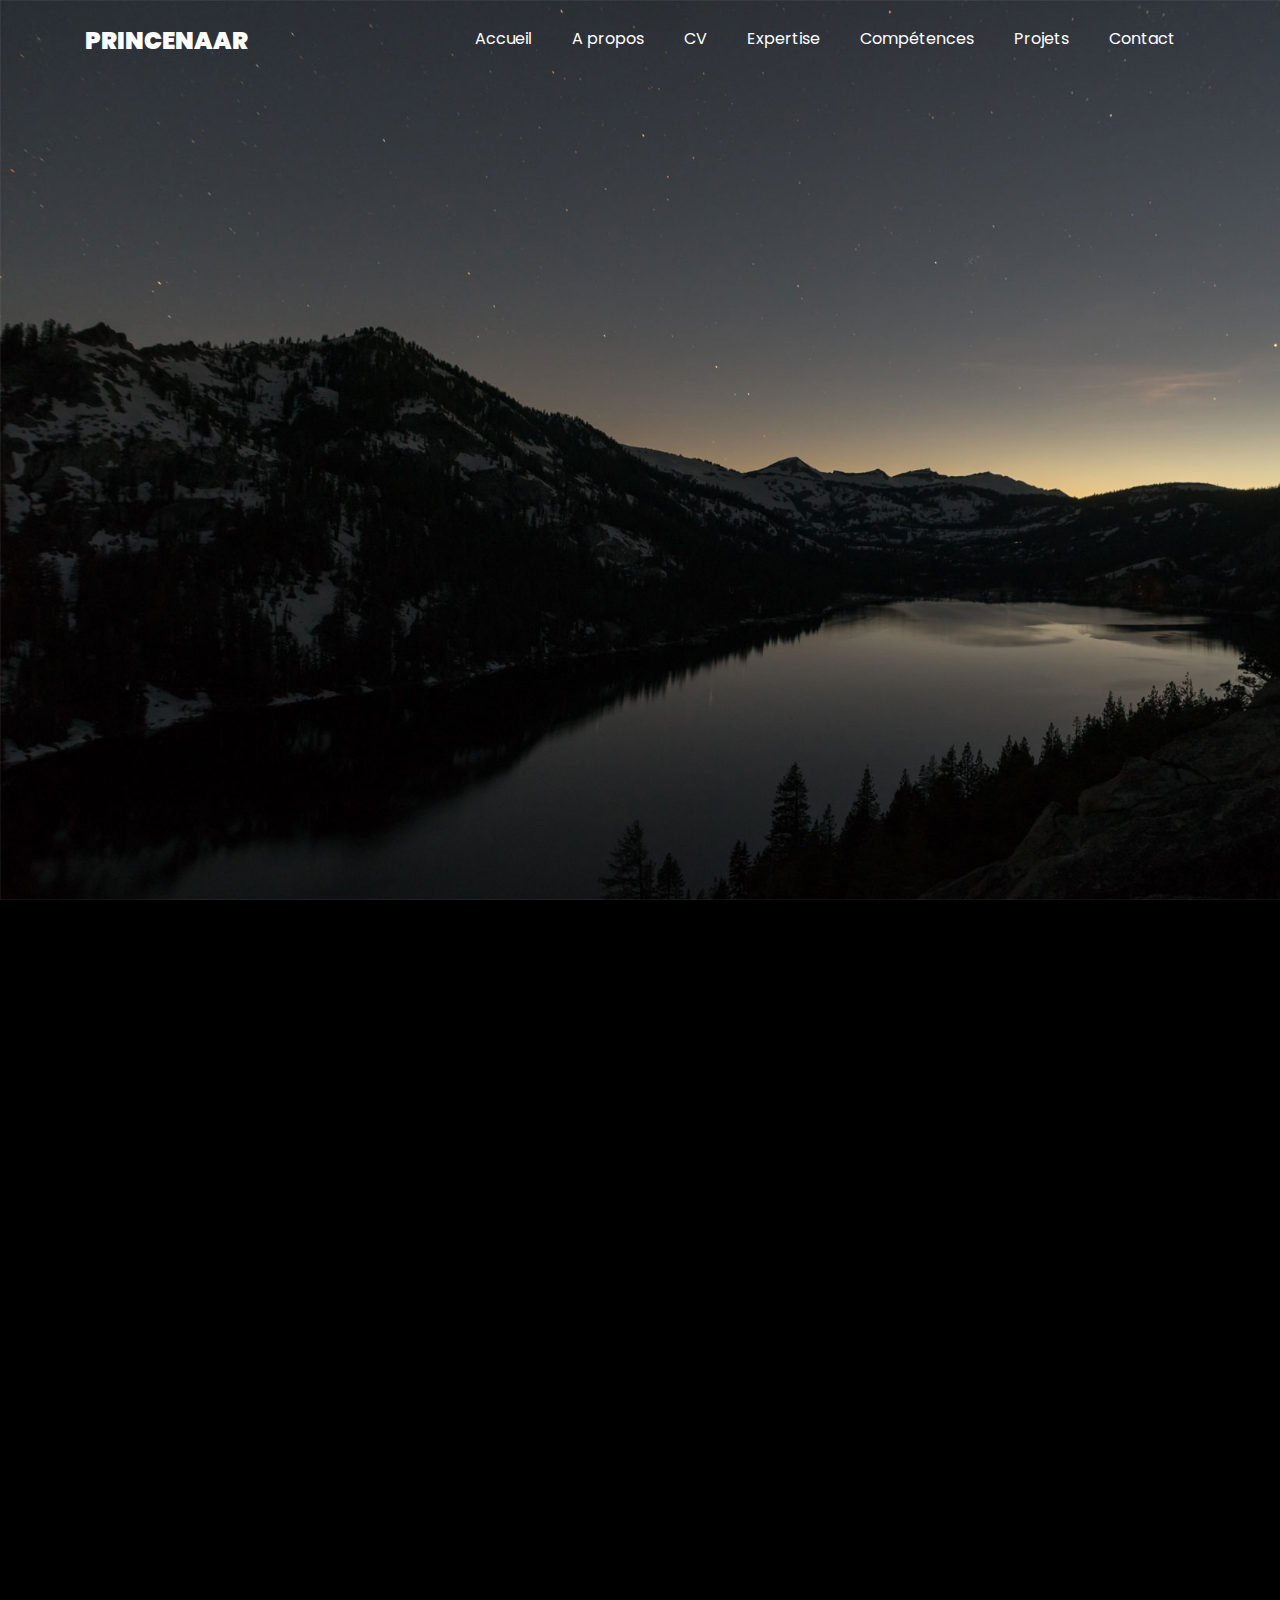
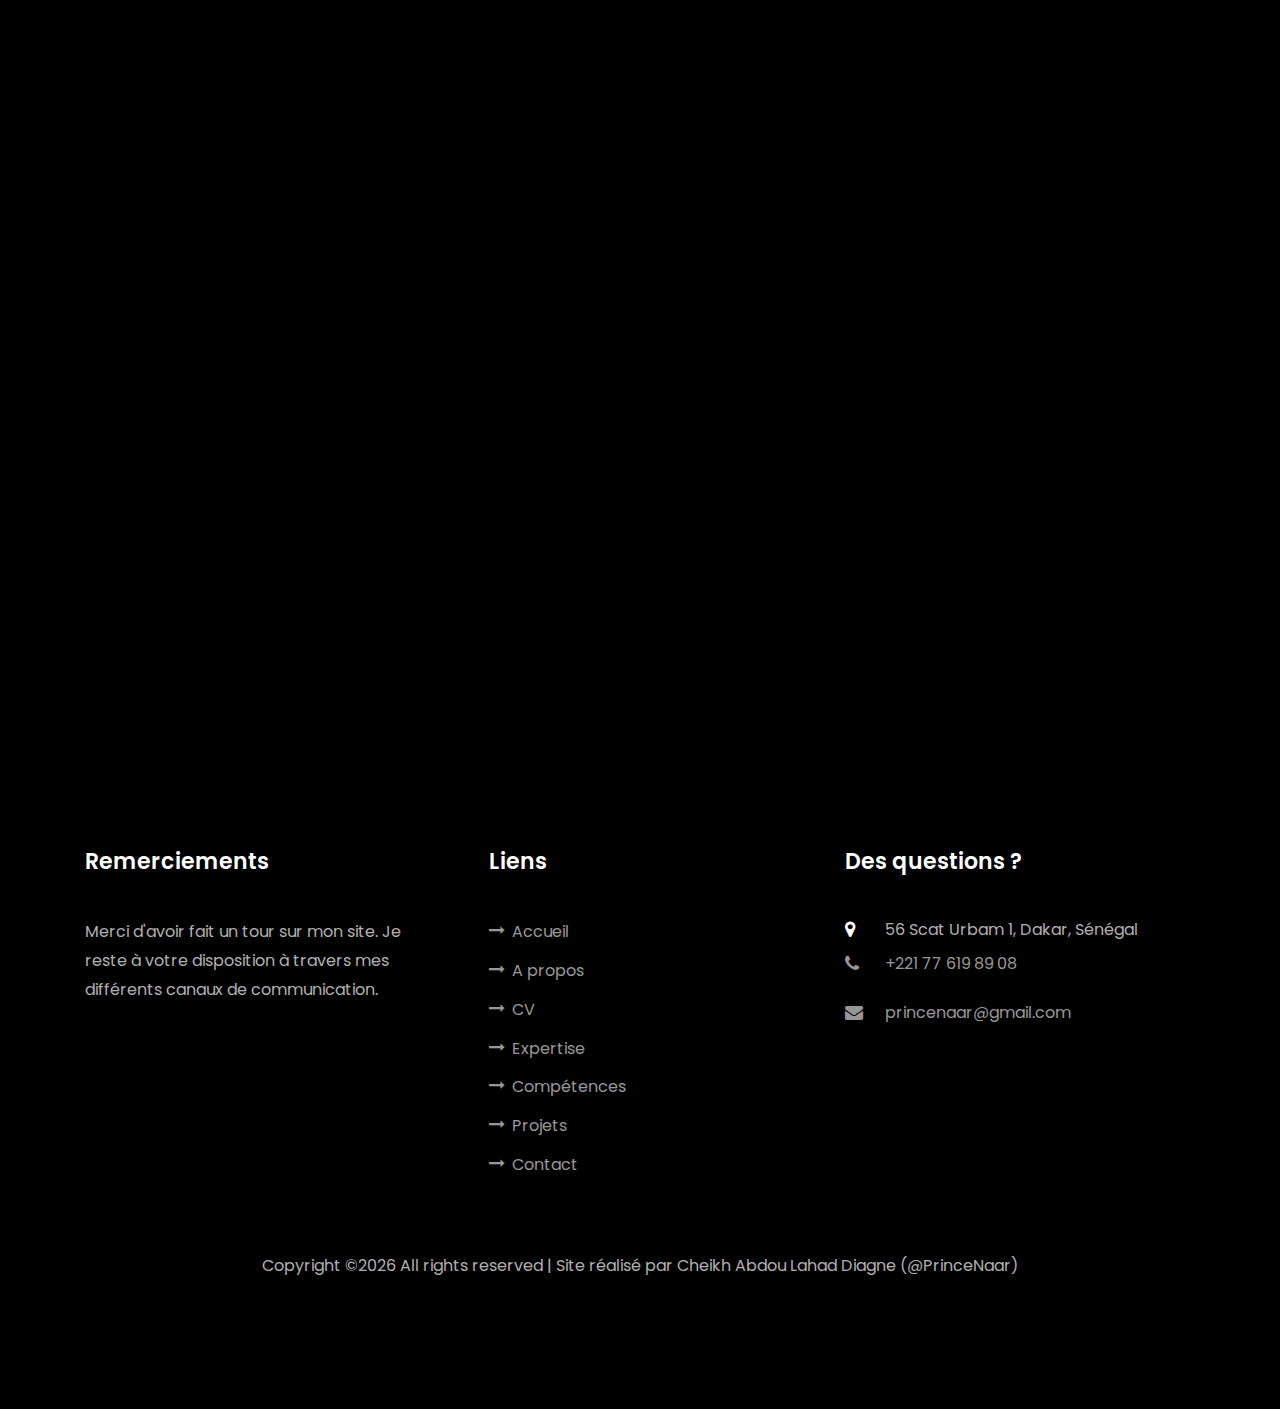
==== commit 718188dd: "New page others + corrections mineures" ====
--- a/cour_dappel.html
+++ b/cour_dappel.html
@@ -34,13 +34,13 @@
 
         <div class="collapse navbar-collapse" id="ftco-nav">
 	        <ul class="navbar-nav nav ml-auto">
-	          <li class="nav-item"><a href="#home-section" class="nav-link"><span>Accueil</span></a></li>
-	          <li class="nav-item"><a href="#about-section" class="nav-link"><span>A propos</span></a></li>
-	          <li class="nav-item"><a href="#resume-section" class="nav-link"><span>CV</span></a></li>
-	          <li class="nav-item"><a href="#services-section" class="nav-link"><span>Expertise</span></a></li>
-	          <li class="nav-item"><a href="#skills-section" class="nav-link"><span>Compétences</span></a></li>
-	          <li class="nav-item"><a href="#projects-section" class="nav-link"><span>Projets</span></a></li>
-	          <li class="nav-item"><a href="#contact-section" class="nav-link"><span>Contact</span></a></li>
+	          <li class="nav-item"><a href="index.html#home-section" class="nav-link"><span>Accueil</span></a></li>
+	          <li class="nav-item"><a href="index.html#about-section" class="nav-link"><span>A propos</span></a></li>
+	          <li class="nav-item"><a href="index.html#resume-section" class="nav-link"><span>CV</span></a></li>
+	          <li class="nav-item"><a href="index.html#services-section" class="nav-link"><span>Expertise</span></a></li>
+	          <li class="nav-item"><a href="index.html#skills-section" class="nav-link"><span>Compétences</span></a></li>
+	          <li class="nav-item"><a href="index.html#projects-section" class="nav-link"><span>Projets</span></a></li>
+	          <li class="nav-item"><a href="index.html#contact-section" class="nav-link"><span>Contact</span></a></li>
 	        </ul>
 	      </div>
 	    </div>
@@ -125,7 +125,7 @@
           <div class="col-md-12 text-center">
 
             <p><!-- Link back to Colorlib can't be removed. Template is licensed under CC BY 3.0. -->
-  Copyright &copy;<script>document.write(new Date().getFullYear());</script> All rights reserved | Site réalisé par by <a href="https://princenaar.github.io" target="_blank">Cheikh Abdou Lahad Diagne (@PrinceNaar)</a>
+  Copyright &copy;<script>document.write(new Date().getFullYear());</script> All rights reserved | Site réalisé par <a href="https://princenaar.github.io" target="_blank">Cheikh Abdou Lahad Diagne (@PrinceNaar)</a>
   <!-- Link back to Colorlib can't be removed. Template is licensed under CC BY 3.0. --></p>
           </div>
         </div>
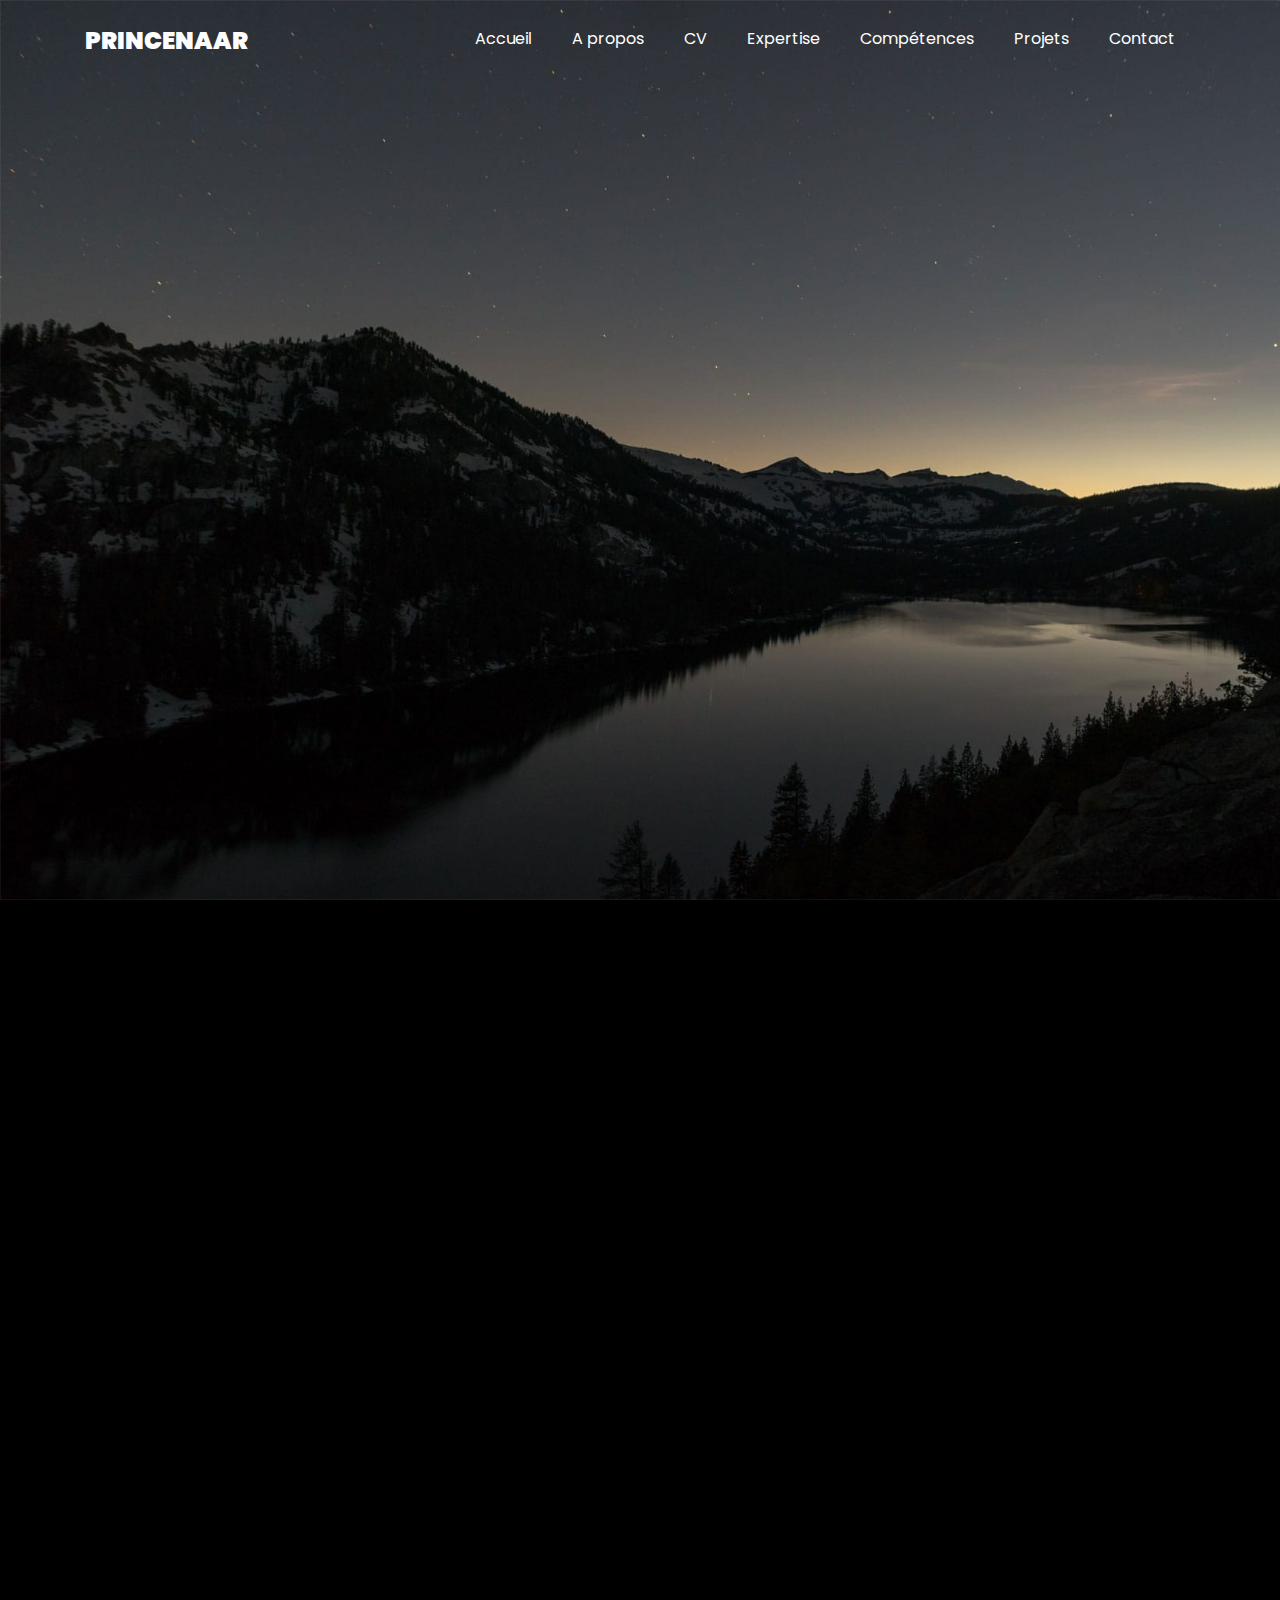
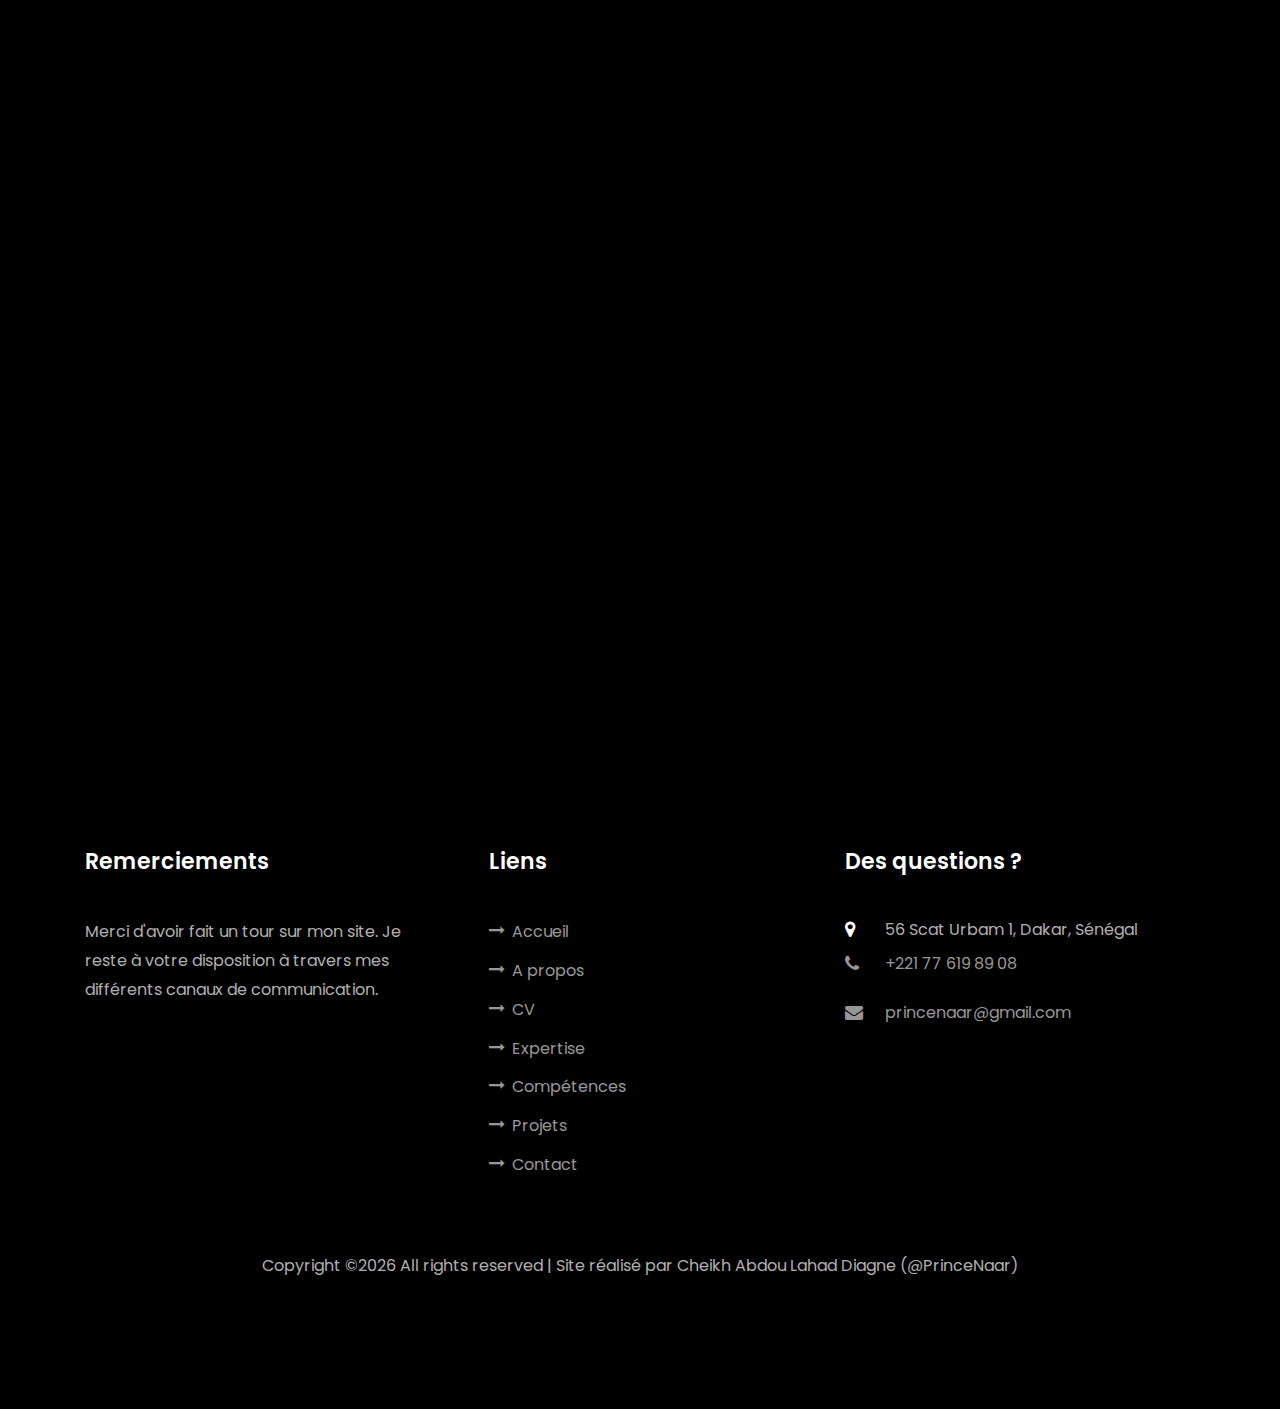
==== commit 1d4356a3: "Version 2" ====
--- a/cour_dappel.html
+++ b/cour_dappel.html
@@ -68,7 +68,7 @@
             <p>
               <img src="images/Cour-d-appel-Accueil.png" alt="page d'accueil de l'application" class="img-fluid">
             </p>
-            <p>C'est la plus grosse application sur laquelle j'ai eu à travaillé en terme de fonctionnalités. Elle a été réalisé en J2EE avec le framework Spring. Bootstrap est utilisé pour le design.</p>
+            <p>Cette application a été réalisé en J2EE avec le framework Spring. Bootstrap est utilisé pour le design.</p>
             <p>
             <img src="images/project-1.jpg" alt="" class="img-fluid">
             </p>
